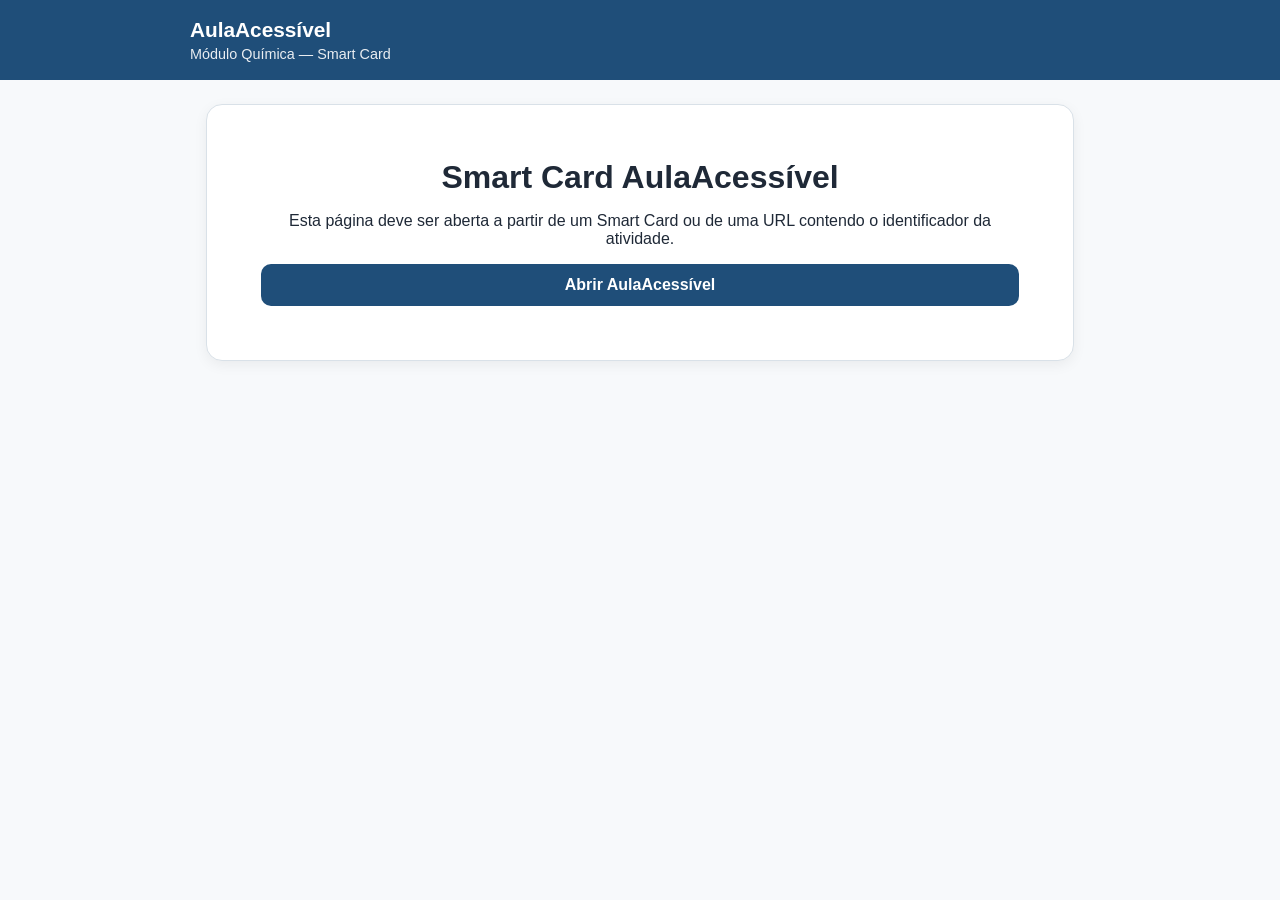
==== smart.html @ 9f8ad0c3 "Update smart.html" ====
<!DOCTYPE html>
<html lang="pt-BR">
<head>
  <meta charset="UTF-8" />
  <meta name="viewport" content="width=device-width, initial-scale=1.0" />
  <title>AulaAcessível — Smart Card</title>

  <style>
    :root {
      --azul: #1f4e79;
      --azul-claro: #eaf2f8;
      --texto: #1f2937;
      --cinza: #6b7280;
      --borda: #d9e1e8;
      --fundo: #f7f9fb;
      --branco: #ffffff;
      --verde: #2e8b57;
      --laranja: #d96c1a;
      --amarelo: #e3b100;
    }

    * {
      box-sizing: border-box;
    }

    body {
      margin: 0;
      font-family: Arial, Helvetica, sans-serif;
      background: var(--fundo);
      color: var(--texto);
    }

    .topo {
      background: var(--azul);
      color: white;
      padding: 18px 20px;
    }

    .topo-conteudo {
      max-width: 900px;
      margin: 0 auto;
    }

    .marca {
      font-size: 1.3rem;
      font-weight: 700;
      margin: 0;
    }

    .submarca {
      margin: 4px 0 0;
      font-size: 0.9rem;
      opacity: 0.9;
    }

    main {
      max-width: 900px;
      margin: 24px auto;
      padding: 0 16px 40px;
    }

    .cartao {
      background: var(--branco);
      border: 1px solid var(--borda);
      border-radius: 16px;
      padding: 24px;
      box-shadow: 0 4px 14px rgba(0, 0, 0, 0.06);
    }

    .etiqueta {
      display: inline-block;
      background: var(--azul-claro);
      color: var(--azul);
      font-size: 0.78rem;
      font-weight: 700;
      padding: 6px 10px;
      border-radius: 999px;
      margin-bottom: 12px;
    }

    h1 {
      margin: 0 0 8px;
      font-size: 2rem;
      line-height: 1.15;
    }

    .descricao {
      margin: 0 0 24px;
      color: var(--cinza);
      line-height: 1.5;
    }

    .abas {
      display: flex;
      gap: 10px;
      flex-wrap: wrap;
      margin-bottom: 22px;
    }

    .abas button {
      border: 1px solid var(--azul);
      background: white;
      color: var(--azul);
      padding: 10px 14px;
      border-radius: 10px;
      cursor: pointer;
      font-weight: 700;
    }

    .abas button.ativo {
      background: var(--azul);
      color: white;
    }

    .secao {
      margin-top: 24px;
    }

    .secao h2 {
      font-size: 1.1rem;
      margin-bottom: 10px;
    }

    ul, ol {
      margin-top: 8px;
      padding-left: 22px;
      line-height: 1.6;
    }

    .chips {
      display: flex;
      flex-wrap: wrap;
      gap: 8px;
    }

    .chip {
      border: 1px solid var(--borda);
      background: #fff;
      padding: 7px 10px;
      border-radius: 999px;
      font-size: 0.9rem;
    }

    .acoes {
      display: grid;
      gap: 10px;
      margin-top: 28px;
    }

    .botao {
      display: block;
      text-align: center;
      text-decoration: none;
      padding: 12px 16px;
      border-radius: 10px;
      font-weight: 700;
    }

    .primario {
      background: var(--azul);
      color: white;
    }

    .secundario {
      border: 1px solid var(--azul);
      color: var(--azul);
      background: white;
    }

    .aviso {
      background: #fff8e1;
      border-left: 4px solid var(--amarelo);
      padding: 12px 14px;
      border-radius: 8px;
      line-height: 1.5;
    }

    .erro {
      text-align: center;
      padding: 30px;
    }

    .oculto {
      display: none;
    }

    @media (max-width: 600px) {
      h1 {
        font-size: 1.55rem;
      }

      .cartao {
        padding: 18px;
      }
    }

    /* =========================================
   IMPRESSÃO / SALVAR COMO PDF
========================================= */

.somente-impressao {
  display: none;
}

@media print {

  @page {
  size: A4;
  margin: 10mm 12mm;
}

  * {
    -webkit-print-color-adjust: exact !important;
    print-color-adjust: exact !important;
  }

  body {
  background: white !important;
  color: #111827 !important;
  font-size: 9.5pt;
  line-height: 1.3;
}

  .topo {
    display: none !important;
  }

  main {
    max-width: none;
    margin: 0;
    padding: 0;
  }

  .cartao {
    border: none !important;
    box-shadow: none !important;
    border-radius: 0 !important;
    padding: 0 !important;
  }

  .abas,
  .acoes,
  button {
    display: none !important;
  }

  .somente-impressao {
    display: block !important;
  }

  .etiqueta {
    display: none !important;
  }

  h1 {
    font-size: 20pt;
    margin-top: 0;
    margin-bottom: 6px;
    color: #1f4e79 !important;
  }

  h2 {
    font-size: 13pt !important;
    color: #1f2937 !important;
    border-bottom: 1px solid #d9e1e8;
    padding-bottom: 4px;
  }

  .descricao {
    color: #374151 !important;
    margin-bottom: 16px;
  }

  .secao {
  margin-top: 10px;
  break-inside: avoid;
  page-break-inside: avoid;
}

.secao.aviso-final {
  margin-top: 10px;
  break-inside: auto;
  page-break-inside: auto;
}

  ul,
  ol {
    line-height: 1.45;
  }

  .chips {
    gap: 5px;
  }

  .chip {
    border: 1px solid #9ca3af;
    padding: 4px 7px;
    font-size: 9pt;
    background: white !important;
  }

  .aviso {
    border: 1px solid #d1d5db;
    border-left: 4px solid #e3b100;
    background: white !important;
    color: #374151 !important;
  }

  .cabecalho-impressao {
    margin-bottom: 22px;
    padding-bottom: 12px;
    border-bottom: 3px solid #1f4e79;
  }

  .cabecalho-impressao .marca-impressao {
    font-size: 16pt;
    font-weight: 700;
    color: #1f4e79;
  }

  .cabecalho-impressao .subtitulo-impressao {
    margin-top: 3px;
    font-size: 10pt;
    color: #6b7280;
  }

h1 {
  font-size: 18pt;
  margin-top: 0;
  margin-bottom: 4px;
}

h2 {
  font-size: 11.5pt !important;
  margin-top: 8px;
  margin-bottom: 4px;
}

p {
  margin-top: 4px;
  margin-bottom: 6px;
}

ul,
ol {
  margin-top: 4px;
  margin-bottom: 6px;
  line-height: 1.35;
}

.descricao {
  margin-bottom: 10px;
}

.chips {
  gap: 4px;
}

.chip {
  padding: 3px 6px;
  font-size: 7.8pt;
}

.aviso {
  padding: 8px 10px;
  font-size: 8.5pt;
}

.rodape-impressao {
  margin-top: 10px;
  padding-top: 6px;
  font-size: 7.5pt;
}
  
  .rodape-impressao {
    margin-top: 24px;
    padding-top: 8px;
    border-top: 1px solid #d9e1e8;
    font-size: 8.5pt;
    color: #6b7280;
  }

}
  </style>
</head>

<body>
  <header class="topo">
    <div class="topo-conteudo">
      <p class="marca">AulaAcessível</p>
      <p class="submarca">Módulo Química — Smart Card</p>
    </div>
  </header>

  <main>
    <div id="conteudo" class="cartao"></div>
  </main>

  <script>
    const aulas = {
      "seguranca-laboratorio": {
        titulo: "Segurança no Laboratório",
        descricao: "Orientações essenciais para participação segura e organizada em atividades práticas de Química.",
        objetivo: "Reconhecer e aplicar cuidados básicos de segurança em laboratório.",
        materiais: [
          "Óculos de proteção",
          "Jaleco",
          "Luvas, quando necessário",
          "Roteiro da atividade"
        ],
        seguranca: [
          "Usar os EPIs indicados",
          "Não provar substâncias",
          "Não cheirar diretamente os reagentes",
          "Não misturar materiais sem orientação",
          "Manter a bancada organizada"
        ],
        sensorial: [
          "Pode haver cheiros",
          "Pode haver movimentação na bancada",
          "Pode haver ruídos",
          "Pode haver uso de luvas e óculos"
        ],
        etapas: [
          "Ouvir a orientação inicial",
          "Conferir os EPIs",
          "Observar os materiais",
          "Revisar as regras de segurança",
          "Iniciar a atividade somente após orientação"
        ],
        cards: [
          "OUVIR ORIENTAÇÃO",
          "USAR EPI",
          "USAR ÓCULOS",
          "USAR JALECO",
          "NÃO PROVAR",
          "NÃO CHEIRAR DIRETAMENTE",
          "MANTER BANCADA ORGANIZADA"
        ]
      },

      "densidade-misturas": {
        titulo: "Densidade e Misturas",
        descricao: "Atividade para observar diferenças de densidade e comportamento de materiais em misturas.",
        objetivo: "Relacionar densidade, composição e comportamento de diferentes materiais.",
        materiais: [
          "Béqueres",
          "Água",
          "Óleo",
          "Materiais sólidos ou líquidos de diferentes densidades"
        ],
        seguranca: [
          "Usar óculos, se necessário",
          "Evitar derramamentos",
          "Manter a bancada organizada"
        ],
        sensorial: [
          "Atividade com líquidos",
          "Pode haver mudança visual",
          "Pode haver movimentação na bancada"
        ],
        etapas: [
          "Ler o roteiro",
          "Observar os materiais",
          "Adicionar os materiais",
          "Observar o comportamento da mistura",
          "Comparar os resultados",
          "Registrar as observações"
        ],
        cards: [
          "LER ROTEIRO",
          "VER MATERIAIS",
          "OBSERVAR",
          "COMPARAR RESULTADOS",
          "REGISTRAR"
        ]
      },

      "separacao-misturas": {
        titulo: "Separação de Misturas",
        descricao: "Atividade prática envolvendo técnicas de separação de componentes de uma mistura.",
        objetivo: "Identificar e aplicar métodos de separação adequados.",
        materiais: [
          "Misturas preparadas",
          "Béqueres",
          "Funil",
          "Papel-filtro",
          "Outros materiais conforme a técnica"
        ],
        seguranca: [
          "Usar EPI quando indicado",
          "Cuidado com vidrarias",
          "Descartar no local indicado"
        ],
        sensorial: [
          "Atividade com líquidos",
          "Pode haver espera",
          "Pode haver movimentação na bancada"
        ],
        etapas: [
          "Ler o roteiro",
          "Conferir os materiais",
          "Montar o procedimento",
          "Executar a separação",
          "Aguardar quando necessário",
          "Observar o resultado",
          "Registrar"
        ],
        cards: [
          "LER ROTEIRO",
          "VER MATERIAIS",
          "MANIPULAR COM ORIENTAÇÃO",
          "AGUARDAR",
          "OBSERVAR",
          "REGISTRAR"
        ]
      },

      "evidencias-reacoes": {
        titulo: "Evidências de Reações Químicas",
        descricao: "Observação de indícios que podem indicar a ocorrência de uma transformação química.",
        objetivo: "Reconhecer evidências macroscópicas de transformações químicas.",
        materiais: [
          "Reagentes definidos pelo professor",
          "Tubos de ensaio ou béqueres",
          "Roteiro de observação"
        ],
        seguranca: [
          "Não misturar sem autorização",
          "Não provar",
          "Usar os EPIs indicados"
        ],
        sensorial: [
          "Pode haver mudança de cor",
          "Pode haver calor",
          "Pode haver cheiro",
          "Pode haver formação de gás"
        ],
        etapas: [
          "Observar os materiais",
          "Ouvir as orientações",
          "Realizar a mistura orientada",
          "Observar alterações",
          "Comparar resultados",
          "Registrar as evidências"
        ],
        cards: [
          "OUVIR ORIENTAÇÃO",
          "OBSERVAR",
          "MISTURAR",
          "COMPARAR RESULTADOS",
          "REGISTRAR"
        ]
      },

      "preparo-solucoes": {
        titulo: "Preparo de Soluções",
        descricao: "Organização visual e acessível das etapas utilizadas no preparo de uma solução.",
        objetivo: "Preparar uma solução seguindo uma sequência de procedimentos laboratoriais.",
        materiais: [
          "Balança",
          "Espátula",
          "Béquer",
          "Balão volumétrico",
          "Soluto",
          "Solvente"
        ],
        seguranca: [
          "Usar jaleco",
          "Usar óculos",
          "Manipular reagentes com orientação",
          "Manter a bancada organizada"
        ],
        sensorial: [
          "Atividade com líquidos",
          "Pode haver espera",
          "Pode haver movimentação na bancada"
        ],
        etapas: [
          "Ler o roteiro",
          "Conferir os materiais",
          "Medir a quantidade de soluto",
          "Dissolver o soluto",
          "Transferir a solução",
          "Completar o volume",
          "Homogeneizar",
          "Registrar"
        ],
        cards: [
          "LER ROTEIRO",
          "VER MATERIAIS",
          "USAR EPI",
          "MEDIR",
          "MISTURAR",
          "REGISTRAR"
        ]
      },

      "indicadores-ph": {
        titulo: "Indicadores e pH",
        descricao: "Atividade para observar o comportamento de indicadores em meios ácidos e básicos.",
        objetivo: "Relacionar mudanças de cor de indicadores com a acidez ou basicidade do meio.",
        materiais: [
          "Soluções de teste",
          "Indicador ácido-base",
          "Tubos de ensaio ou béqueres",
          "Conta-gotas"
        ],
        seguranca: [
          "Usar óculos",
          "Não provar as soluções",
          "Descartar no local indicado"
        ],
        sensorial: [
          "Pode haver mudança de cor",
          "Atividade com líquidos",
          "Pode haver movimentação na bancada"
        ],
        etapas: [
          "Ler o roteiro",
          "Observar as amostras",
          "Adicionar o indicador",
          "Observar a mudança de cor",
          "Comparar os resultados",
          "Registrar"
        ],
        cards: [
          "LER ROTEIRO",
          "OBSERVAR",
          "MANIPULAR COM ORIENTAÇÃO",
          "PODE TER MUDANÇA DE COR",
          "COMPARAR RESULTADOS",
          "REGISTRAR"
        ]
      },

      "titulacao-acido-base": {
        titulo: "Titulação Ácido-Base",
        descricao: "Atividade prática de análise de uma solução por meio de titulação ácido-base.",
        objetivo: "Acompanhar uma titulação reconhecendo suas etapas e o ponto final.",
        materiais: [
          "Bureta",
          "Erlenmeyer",
          "Soluções utilizadas na titulação",
          "Indicador"
        ],
        seguranca: [
          "Usar jaleco",
          "Usar óculos",
          "Manipular soluções com orientação",
          "Cuidado com vidrarias"
        ],
        sensorial: [
          "Atividade com líquidos",
          "Pode haver espera",
          "Pode haver mudança de cor"
        ],
        etapas: [
          "Ler o roteiro",
          "Montar os materiais",
          "Preparar a amostra",
          "Adicionar o titulante gradualmente",
          "Observar a mudança de cor",
          "Registrar o volume utilizado",
          "Organizar a bancada"
        ],
        cards: [
          "LER ROTEIRO",
          "VER MATERIAIS",
          "USAR EPI",
          "MANIPULAR COM ORIENTAÇÃO",
          "OBSERVAR",
          "MEDIR",
          "REGISTRAR"
        ]
      },

      "termoquimica": {
        titulo: "Termoquímica",
        descricao: "Atividade para observar e interpretar variações de temperatura associadas a processos químicos.",
        objetivo: "Relacionar variações de temperatura a trocas de energia.",
        materiais: [
          "Recipientes adequados",
          "Termômetro",
          "Substâncias definidas pelo professor"
        ],
        seguranca: [
          "Cuidado com calor",
          "Usar EPI quando indicado",
          "Manipular materiais com orientação"
        ],
        sensorial: [
          "Pode haver calor",
          "Pode haver frio",
          "Pode haver espera"
        ],
        etapas: [
          "Ler o roteiro",
          "Medir a temperatura inicial",
          "Realizar o procedimento",
          "Aguardar quando necessário",
          "Medir a temperatura final",
          "Comparar resultados",
          "Registrar"
        ],
        cards: [
          "LER ROTEIRO",
          "MEDIR",
          "MANIPULAR COM ORIENTAÇÃO",
          "AGUARDAR",
          "COMPARAR RESULTADOS",
          "REGISTRAR"
        ]
      },

      "eletroquimica": {
        titulo: "Eletroquímica e Corrosão",
        descricao: "Atividade para observar processos eletroquímicos e fenômenos relacionados à corrosão.",
        objetivo: "Relacionar processos de oxidação e redução a fenômenos observáveis.",
        materiais: [
          "Eletrodos",
          "Soluções eletrolíticas",
          "Cabos ou dispositivos de medição",
          "Materiais metálicos"
        ],
        seguranca: [
          "Usar os EPIs indicados",
          "Não tocar soluções sem orientação",
          "Descartar corretamente os materiais"
        ],
        sensorial: [
          "Atividade com líquidos",
          "Pode haver movimentação na bancada",
          "Pode haver espera"
        ],
        etapas: [
          "Observar os materiais",
          "Montar o sistema",
          "Realizar as conexões",
          "Observar o fenômeno",
          "Comparar resultados",
          "Registrar"
        ],
        cards: [
          "VER MATERIAIS",
          "MANIPULAR COM ORIENTAÇÃO",
          "OBSERVAR",
          "AGUARDAR",
          "COMPARAR RESULTADOS",
          "REGISTRAR"
        ]
      },

      "quimica-organica": {
        titulo: "Química Orgânica",
        descricao: "Modelo para organização de atividades envolvendo substâncias e funções orgânicas.",
        objetivo: "Reconhecer estruturas, propriedades ou transformações relacionadas a compostos orgânicos.",
        materiais: [
          "Modelos moleculares",
          "Fórmulas ou estruturas",
          "Materiais definidos conforme a atividade"
        ],
        seguranca: [
          "Seguir as orientações específicas da atividade",
          "Usar EPI em atividades práticas"
        ],
        sensorial: [
          "Pode haver trabalho em grupo",
          "Pode haver contato tátil com modelos"
        ],
        etapas: [
          "Ouvir a orientação",
          "Observar os modelos ou estruturas",
          "Comparar características",
          "Responder às questões",
          "Registrar as conclusões"
        ],
        cards: [
          "OUVIR ORIENTAÇÃO",
          "OBSERVAR",
          "COMPARAR RESULTADOS",
          "RESPONDER PERGUNTAS",
          "REGISTRAR",
          "CONCLUIR"
        ]
      }
    };

    const params = new URLSearchParams(window.location.search);
    const id = params.get("id");
    const aula = aulas[id];
    const PROFESSOR_PIN = "2026";

const modeloDoApp = {
  "seguranca-laboratorio": "lqm1-seguranca-vidrarias",
  "densidade-misturas": "qmc1-materia-misturas",
  "separacao-misturas": "lqm1-densidade-filtracao",
  "evidencias-reacoes": "qmc3-evidencias-reacoes",
  "preparo-solucoes": "lqm1-solucoes-titulacao-ph",
  "indicadores-ph": "qmc5-equilibrio-ph",
  "titulacao-acido-base": "lqm1-solucoes-titulacao-ph",
  "termoquimica": "qmc4-termo-cinetica",
  "eletroquimica": "qmc5-eletro-corrosao",
  "quimica-organica": "qmc6-organica-funcoes"
};

const modeloSelecionado = modeloDoApp[id];
    const conteudo = document.getElementById("conteudo");

    function lista(itens) {
      return itens.map(item => `<li>${item}</li>`).join("");
    }

    function chips(itens) {
      return itens.map(item => `<span class="chip">${item}</span>`).join("");
    }

    function renderizarAluno() {
      conteudo.innerHTML = `
        <span class="etiqueta">MODO ESTUDANTE</span>
        <h1>${aula.titulo}</h1>
        <p class="descricao">${aula.descricao}</p>

        <div class="abas">
          <button class="ativo">Estudante</button>
          <button onclick="solicitarProfessor()">🔒 Professor</button>
        </div>

        <section class="secao">
          <h2>O que vamos fazer</h2>
          <p>${aula.objetivo}</p>
        </section>

        <section class="secao">
          <h2>Materiais</h2>
          <ul>${lista(aula.materiais)}</ul>
        </section>

        <section class="secao">
          <h2>Segurança</h2>
          <ul>${lista(aula.seguranca)}</ul>
        </section>

        <section class="secao">
          <h2>Atenção sensorial</h2>
          <ul>${lista(aula.sensorial)}</ul>
        </section>

        <section class="secao">
          <h2>Sequência da atividade</h2>
          <ol>${lista(aula.etapas)}</ol>
        </section>

        <div class="acoes">
          <a class="botao secundario"
             href="index.html">
            Voltar ao AulaAcessível
          </a>
        </div>
      `;
    }

    function solicitarProfessor() {
  if (sessionStorage.getItem("aulaAcessivelProfessor") === "ok") {
    renderizarProfessor();
    return;
  }

  const pin = prompt("Digite o PIN da área do professor:");

  if (pin === null) return;

  if (pin === PROFESSOR_PIN) {
    sessionStorage.setItem("aulaAcessivelProfessor", "ok");
    renderizarProfessor();
  } else {
    alert("PIN incorreto.");
  }
}

function sairModoProfessor() {
  sessionStorage.removeItem("aulaAcessivelProfessor");
  renderizarAluno();
}

async function compartilharAula() {
  const dados = {
    title: `AulaAcessível — ${aula.titulo}`,
    text: `Acesse a ficha da aula: ${aula.titulo}`,
    url: window.location.href
  };

  if (navigator.share) {
    try {
      await navigator.share(dados);
      return;
    } catch (erro) {
      if (erro.name === "AbortError") return;
    }
  }

  try {
    await navigator.clipboard.writeText(window.location.href);
    alert("Link copiado para a área de transferência.");
  } catch (erro) {
    prompt("Copie o link da aula:", window.location.href);
  }
}

function renderizarProfessor() {
  conteudo.innerHTML = `

    <div class="somente-impressao cabecalho-impressao">
      <div class="marca-impressao">
        AulaAcessível
      </div>

      <div class="subtitulo-impressao">
        Módulo Química — Ficha de apoio ao professor
      </div>
    </div>

    <span class="etiqueta">MODO PROFESSOR</span>

    <h1>${aula.titulo}</h1>
    <p class="descricao">${aula.descricao}</p>

    <div class="abas">
      <button onclick="renderizarAluno()">Estudante</button>
      <button class="ativo">Professor</button>
    </div>

    <section class="secao">
      <h2>Objetivo</h2>
      <p>${aula.objetivo}</p>
    </section>

    <section class="secao">
      <h2>Materiais</h2>
      <ul>${lista(aula.materiais)}</ul>
    </section>

    <section class="secao">
      <h2>Segurança</h2>
      <ul>${lista(aula.seguranca)}</ul>
    </section>

    <section class="secao">
      <h2>Possíveis aspectos sensoriais</h2>
      <ul>${lista(aula.sensorial)}</ul>
    </section>

    <section class="secao">
      <h2>Sequência sugerida</h2>
      <ol>${lista(aula.etapas)}</ol>
    </section>

    <section class="secao">
      <h2>Cards recomendados</h2>
      <div class="chips">
        ${chips(aula.cards)}
      </div>
    </section>

    <section class="secao aviso-final">
  <div class="aviso">
    Esta ficha funciona como ponto de partida.
    O professor deve revisar materiais, riscos,
    necessidades da turma e características da atividade
    antes da aplicação.
  </div>
</section>
<div class="somente-impressao rodape-impressao">
  AulaAcessível — Módulo Química<br>
  Material de apoio ao planejamento e à organização acessível de aulas de Química.
</div>

    <div class="acoes">

      <a class="botao primario"
         href="index.html?modelo=${encodeURIComponent(modeloSelecionado)}">
        ✨ Adaptar esta aula no AulaAcessível
      </a>

      <button class="botao secundario"
              onclick="window.print()">
        🖨️ Imprimir / Salvar como PDF
      </button>

      <button class="botao secundario"
              onclick="compartilharAula()">
        ↗ Compartilhar / Copiar link
      </button>

      <button class="botao secundario"
              onclick="sairModoProfessor()">
        🔒 Sair da área do professor
      </button>

    </div>
  `;
}

    if (!id) {
      conteudo.innerHTML = `
        <div class="erro">
          <h1>Smart Card AulaAcessível</h1>
          <p>
            Esta página deve ser aberta a partir de um Smart Card
            ou de uma URL contendo o identificador da atividade.
          </p>
          <a class="botao primario" href="index.html">
            Abrir AulaAcessível
          </a>
        </div>
      `;
    } else if (!aula) {
      conteudo.innerHTML = `
        <div class="erro">
          <h1>Conteúdo não encontrado</h1>
          <p>
            O Smart Card informado ainda não possui uma ficha cadastrada.
          </p>
          <a class="botao primario" href="index.html">
            Abrir AulaAcessível
          </a>
        </div>
      `;
    } else {
      renderizarAluno();
    }
  </script>
</body>
</html>
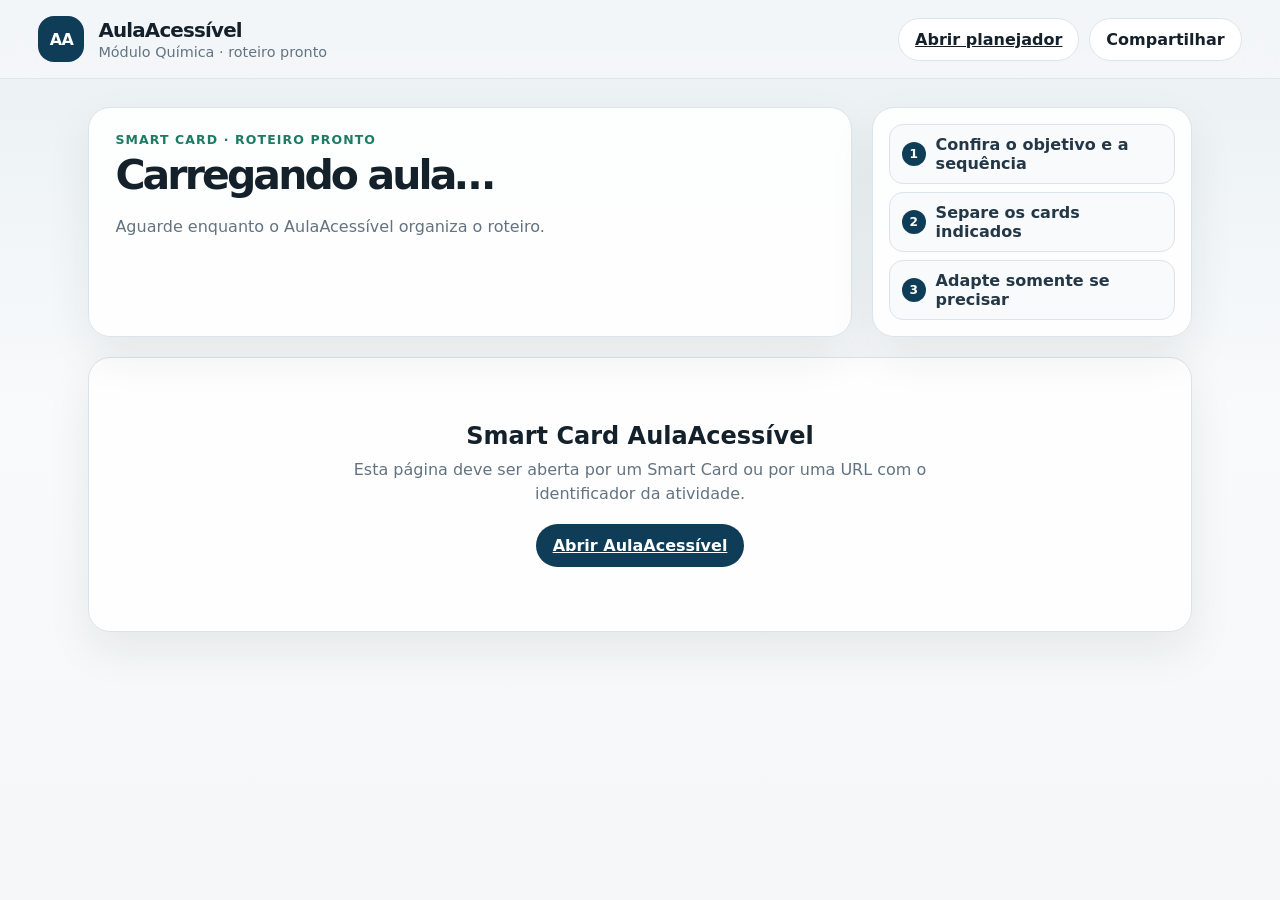
==== commit dfeb8624: "Add files via upload" ====
--- a/smart.html
+++ b/smart.html
@@ -1,400 +1,121 @@
-<!DOCTYPE html>
+<!doctype html>
 <html lang="pt-BR">
 <head>
-  <meta charset="UTF-8" />
-  <meta name="viewport" content="width=device-width, initial-scale=1.0" />
-  <title>AulaAcessível — Smart Card</title>
-
+  <meta charset="utf-8" />
+  <meta name="viewport" content="width=device-width, initial-scale=1" />
+  <meta name="theme-color" content="#0f3d57" />
+  <title>AulaAcessível — Roteiro pronto</title>
+  <link rel="manifest" href="manifest.json" />
+  <link rel="icon" href="assets/icon.svg" type="image/svg+xml" />
+  <link rel="stylesheet" href="styles.css" />
   <style>
-    :root {
-      --azul: #1f4e79;
-      --azul-claro: #eaf2f8;
-      --texto: #1f2937;
-      --cinza: #6b7280;
-      --borda: #d9e1e8;
-      --fundo: #f7f9fb;
-      --branco: #ffffff;
-      --verde: #2e8b57;
-      --laranja: #d96c1a;
-      --amarelo: #e3b100;
-    }
-
-    * {
-      box-sizing: border-box;
-    }
-
-    body {
-      margin: 0;
-      font-family: Arial, Helvetica, sans-serif;
-      background: var(--fundo);
-      color: var(--texto);
-    }
-
-    .topo {
-      background: var(--azul);
-      color: white;
-      padding: 18px 20px;
-    }
-
-    .topo-conteudo {
-      max-width: 900px;
-      margin: 0 auto;
-    }
-
-    .marca {
-      font-size: 1.3rem;
-      font-weight: 700;
-      margin: 0;
-    }
-
-    .submarca {
-      margin: 4px 0 0;
-      font-size: 0.9rem;
-      opacity: 0.9;
-    }
-
-    main {
-      max-width: 900px;
-      margin: 24px auto;
-      padding: 0 16px 40px;
-    }
-
-    .cartao {
-      background: var(--branco);
-      border: 1px solid var(--borda);
-      border-radius: 16px;
-      padding: 24px;
-      box-shadow: 0 4px 14px rgba(0, 0, 0, 0.06);
-    }
-
-    .etiqueta {
-      display: inline-block;
-      background: var(--azul-claro);
-      color: var(--azul);
-      font-size: 0.78rem;
-      font-weight: 700;
-      padding: 6px 10px;
-      border-radius: 999px;
-      margin-bottom: 12px;
-    }
-
-    h1 {
-      margin: 0 0 8px;
-      font-size: 2rem;
-      line-height: 1.15;
-    }
-
-    .descricao {
-      margin: 0 0 24px;
-      color: var(--cinza);
-      line-height: 1.5;
-    }
-
-    .abas {
-      display: flex;
-      gap: 10px;
-      flex-wrap: wrap;
-      margin-bottom: 22px;
-    }
-
-    .abas button {
-      border: 1px solid var(--azul);
-      background: white;
-      color: var(--azul);
-      padding: 10px 14px;
-      border-radius: 10px;
-      cursor: pointer;
-      font-weight: 700;
-    }
-
-    .abas button.ativo {
-      background: var(--azul);
-      color: white;
-    }
-
-    .secao {
-      margin-top: 24px;
-    }
-
-    .secao h2 {
-      font-size: 1.1rem;
-      margin-bottom: 10px;
-    }
-
-    ul, ol {
-      margin-top: 8px;
-      padding-left: 22px;
-      line-height: 1.6;
-    }
-
-    .chips {
-      display: flex;
-      flex-wrap: wrap;
-      gap: 8px;
-    }
-
-    .chip {
-      border: 1px solid var(--borda);
-      background: #fff;
-      padding: 7px 10px;
-      border-radius: 999px;
-      font-size: 0.9rem;
-    }
-
-    .acoes {
-      display: grid;
-      gap: 10px;
-      margin-top: 28px;
-    }
-
-    .botao {
-      display: block;
-      text-align: center;
-      text-decoration: none;
-      padding: 12px 16px;
-      border-radius: 10px;
-      font-weight: 700;
-    }
-
-    .primario {
-      background: var(--azul);
-      color: white;
-    }
-
-    .secundario {
-      border: 1px solid var(--azul);
-      color: var(--azul);
-      background: white;
-    }
-
-    .aviso {
-      background: #fff8e1;
-      border-left: 4px solid var(--amarelo);
-      padding: 12px 14px;
-      border-radius: 8px;
-      line-height: 1.5;
-    }
-
-    .erro {
-      text-align: center;
-      padding: 30px;
-    }
-
-    .oculto {
-      display: none;
-    }
-
-    @media (max-width: 600px) {
-      h1 {
-        font-size: 1.55rem;
-      }
-
-      .cartao {
-        padding: 18px;
-      }
-    }
-
-    /* =========================================
-   IMPRESSÃO / SALVAR COMO PDF
-========================================= */
-
-.somente-impressao {
-  display: none;
-}
-
-@media print {
-
-  @page {
-  size: A4;
-  margin: 10mm 12mm;
-}
-
-  * {
-    -webkit-print-color-adjust: exact !important;
-    print-color-adjust: exact !important;
-  }
-
-  body {
-  background: white !important;
-  color: #111827 !important;
-  font-size: 9.5pt;
-  line-height: 1.3;
-}
-
-  .topo {
-    display: none !important;
-  }
-
-  main {
-    max-width: none;
-    margin: 0;
-    padding: 0;
-  }
-
-  .cartao {
-    border: none !important;
-    box-shadow: none !important;
-    border-radius: 0 !important;
-    padding: 0 !important;
-  }
-
-  .abas,
-  .acoes,
-  button {
-    display: none !important;
-  }
-
-  .somente-impressao {
-    display: block !important;
-  }
-
-  .etiqueta {
-    display: none !important;
-  }
-
-  h1 {
-    font-size: 20pt;
-    margin-top: 0;
-    margin-bottom: 6px;
-    color: #1f4e79 !important;
-  }
-
-  h2 {
-    font-size: 13pt !important;
-    color: #1f2937 !important;
-    border-bottom: 1px solid #d9e1e8;
-    padding-bottom: 4px;
-  }
-
-  .descricao {
-    color: #374151 !important;
-    margin-bottom: 16px;
-  }
-
-  .secao {
-  margin-top: 10px;
-  break-inside: avoid;
-  page-break-inside: avoid;
-}
-
-.secao.aviso-final {
-  margin-top: 10px;
-  break-inside: auto;
-  page-break-inside: auto;
-}
-
-  ul,
-  ol {
-    line-height: 1.45;
-  }
-
-  .chips {
-    gap: 5px;
-  }
-
-  .chip {
-    border: 1px solid #9ca3af;
-    padding: 4px 7px;
-    font-size: 9pt;
-    background: white !important;
-  }
-
-  .aviso {
-    border: 1px solid #d1d5db;
-    border-left: 4px solid #e3b100;
-    background: white !important;
-    color: #374151 !important;
-  }
-
-  .cabecalho-impressao {
-    margin-bottom: 22px;
-    padding-bottom: 12px;
-    border-bottom: 3px solid #1f4e79;
-  }
-
-  .cabecalho-impressao .marca-impressao {
-    font-size: 16pt;
-    font-weight: 700;
-    color: #1f4e79;
-  }
-
-  .cabecalho-impressao .subtitulo-impressao {
-    margin-top: 3px;
-    font-size: 10pt;
-    color: #6b7280;
-  }
-
-h1 {
-  font-size: 18pt;
-  margin-top: 0;
-  margin-bottom: 4px;
-}
-
-h2 {
-  font-size: 11.5pt !important;
-  margin-top: 8px;
-  margin-bottom: 4px;
-}
-
-p {
-  margin-top: 4px;
-  margin-bottom: 6px;
-}
-
-ul,
-ol {
-  margin-top: 4px;
-  margin-bottom: 6px;
-  line-height: 1.35;
-}
-
-.descricao {
-  margin-bottom: 10px;
-}
-
-.chips {
-  gap: 4px;
-}
-
-.chip {
-  padding: 3px 6px;
-  font-size: 7.8pt;
-}
-
-.aviso {
-  padding: 8px 10px;
-  font-size: 8.5pt;
-}
-
-.rodape-impressao {
-  margin-top: 10px;
-  padding-top: 6px;
-  font-size: 7.5pt;
-}
-  
-  .rodape-impressao {
-    margin-top: 24px;
-    padding-top: 8px;
-    border-top: 1px solid #d9e1e8;
-    font-size: 8.5pt;
-    color: #6b7280;
-  }
-
-}
+    /* Complementos exclusivos do Smart Card. A identidade visual vem do mesmo styles.css do app principal. */
+    .smart-app{width:min(1180px,100%)}
+    .smart-hero{grid-template-columns:minmax(0,1fr) 320px}
+    .smart-hero h2{font-size:clamp(1.75rem,3.2vw,2.65rem)}
+    .smart-workspace{display:block}
+    .smart-stage{min-height:0}
+    .smart-actions{display:flex;gap:9px;flex-wrap:wrap;margin-bottom:14px}
+    .smart-status{display:inline-flex;align-items:center;gap:7px;background:#e9f5f0;color:#0f674e;border-radius:999px;padding:7px 10px;font-size:.76rem;font-weight:850}
+    .smart-status::before{content:'✓';font-weight:950}
+    .smart-meta{display:flex;gap:8px;flex-wrap:wrap;margin-top:12px}
+    .smart-meta .badge{font-size:.7rem}
+    .smart-empty{padding:42px 20px;text-align:center}
+    .smart-empty h2{margin:0 0 8px}
+    .smart-empty p{color:var(--muted);max-width:650px;margin:0 auto 18px;line-height:1.5}
+    .teacher-note{border:1px solid #bcd0da;background:#f2f7f9;border-radius:16px;padding:14px 16px;line-height:1.5;margin:16px 0}
+    .smart-materials{margin-top:14px}
+    .smart-materials .output-box{border-top:4px solid var(--petrol)}
+    .smart-link-note{font-size:.82rem;color:var(--muted);margin-top:10px}
+    .smart-link-note code{background:#eef4f6;border-radius:7px;padding:2px 5px;color:#284451}
+    .tab:focus-visible{outline:none;box-shadow:var(--focus);border-radius:10px 10px 0 0}
+    .smart-toast{position:fixed;left:50%;bottom:22px;transform:translateX(-50%) translateY(20px);background:#14212b;color:#fff;padding:11px 16px;border-radius:999px;font-weight:750;opacity:0;pointer-events:none;transition:.18s ease;z-index:40;box-shadow:0 14px 34px rgba(20,33,43,.2)}
+    .smart-toast.show{opacity:1;transform:translateX(-50%) translateY(0)}
+    @media(max-width:760px){
+      .smart-hero{grid-template-columns:1fr}
+      .smart-actions{display:grid;grid-template-columns:1fr}
+      .smart-actions .primary,.smart-actions .ghost{width:100%}
+      .tabs{overflow-x:auto;flex-wrap:nowrap;padding-bottom:1px}
+      .tab{white-space:nowrap}
+    }
+    @media print{
+      .smart-hero,.smart-actions,.smart-status,.smart-link-note{display:none!important}
+      .smart-stage{padding:0!important;border:0!important;box-shadow:none!important}
+      .smart-app{padding:0!important}
+      .tabs{display:none!important}
+      .output{border:0!important;padding:0!important}
+    }
   </style>
 </head>
-
 <body>
-  <header class="topo">
-    <div class="topo-conteudo">
-      <p class="marca">AulaAcessível</p>
-      <p class="submarca">Módulo Química — Smart Card</p>
+  <a class="skip-link" href="#conteudoPrincipal">Pular para o conteúdo</a>
+
+  <header class="topbar">
+    <div class="brand">
+      <div class="brand-mark" aria-hidden="true">AA</div>
+      <div>
+        <h1>AulaAcessível</h1>
+        <p>Módulo Química · roteiro pronto</p>
+      </div>
+    </div>
+    <div class="top-actions">
+      <a class="ghost" href="index.html">Abrir planejador</a>
+      <button class="ghost" id="btnShareTop" type="button">Compartilhar</button>
     </div>
   </header>
 
-  <main>
-    <div id="conteudo" class="cartao"></div>
+  <main id="conteudoPrincipal" class="app-shell smart-app">
+    <section class="hero smart-hero" id="smartHero" aria-labelledby="heroTitle">
+      <div>
+        <p class="eyebrow">Smart Card · roteiro pronto</p>
+        <h2 id="heroTitle">Carregando aula…</h2>
+        <p class="hero-text" id="heroDescription">Aguarde enquanto o AulaAcessível organiza o roteiro.</p>
+        <div class="smart-meta" id="smartMeta"></div>
+      </div>
+      <div class="hero-card" aria-label="Como usar este roteiro">
+        <span><b>1</b> Confira o objetivo e a sequência</span>
+        <span><b>2</b> Separe os cards indicados</span>
+        <span><b>3</b> Adapte somente se precisar</span>
+      </div>
+    </section>
+
+    <div class="workspace smart-workspace">
+      <section class="stage-panel smart-stage" aria-live="polite">
+        <div id="erroArea" class="smart-empty" hidden></div>
+
+        <div id="smartContent">
+          <div class="section-title">
+            <div>
+              <p class="eyebrow">Material pronto para usar</p>
+              <h3>Escolha o que precisa agora</h3>
+              <p>Veja a aula, confira o kit físico, imprima o roteiro do aluno ou abra as orientações do professor.</p>
+            </div>
+            <span class="smart-status">Roteiro carregado</span>
+          </div>
+
+          <div class="smart-actions">
+            <a class="primary" id="btnAdapt" href="index.html">Adaptar esta aula</a>
+            <button class="student-action" id="btnPrintStudent" type="button">Imprimir roteiro do aluno</button>
+            <button class="ghost" id="btnPrint" type="button">Imprimir tela atual</button>
+            <button class="ghost" id="btnShare" type="button">Compartilhar / copiar link</button>
+          </div>
+
+          <div class="tabs" role="tablist" aria-label="Saídas do roteiro pronto">
+            <button class="tab active" data-tab="panel" type="button" role="tab" aria-selected="true">Visão da aula</button>
+            <button class="tab" data-tab="cards" type="button" role="tab" aria-selected="false">Kit físico</button>
+            <button class="tab" data-tab="student" type="button" role="tab" aria-selected="false">Aluno</button>
+            <button class="tab" data-tab="teacher" type="button" role="tab" aria-selected="false">Professor</button>
+            <button class="tab" data-tab="checklist" type="button" role="tab" aria-selected="false">Checklist</button>
+          </div>
+
+          <article class="output" id="outputArea"></article>
+          <p class="smart-link-note">Este Smart Card usa a mesma URL impressa no QR/NFC. Atualizar este arquivo não exige recriar os códigos.</p>
+        </div>
+      </section>
+    </div>
   </main>
+
+  <div class="smart-toast" id="toast" role="status" aria-live="polite"></div>
 
   <script>
     const aulas = {
@@ -786,249 +507,565 @@
       }
     };
 
+Object.assign(aulas, {
+
+  "modelos-atomicos": {
+    titulo: "Modelos Atômicos e Tabela Periódica",
+    descricao: "Aula visual para compreender modelos atômicos, partículas subatômicas e organização da tabela periódica.",
+    objetivo: "Reconhecer diferentes representações do átomo e localizar informações básicas na tabela periódica.",
+    materiais: [
+      "Tabela periódica",
+      "Quadro ou projetor",
+      "Modelos ou representações de átomos",
+      "Cartões de elementos, se disponíveis"
+    ],
+    seguranca: [
+      "Sem manipulação química nesta proposta",
+      "Manter os materiais organizados"
+    ],
+    sensorial: [
+      "Pode haver uso de projetor",
+      "Pode haver muitas informações visuais",
+      "Pode haver atividade com cartões ou modelos"
+    ],
+    etapas: [
+      "Acompanhar a explicação",
+      "Observar um modelo atômico",
+      "Identificar partículas",
+      "Localizar elementos na tabela periódica",
+      "Analisar exemplos",
+      "Registrar informações",
+      "Concluir"
+    ],
+    cards: [
+      "ACOMPANHAR EXPLICAÇÃO",
+      "OBSERVAR",
+      "ANALISAR EXEMPLO",
+      "REGISTRAR",
+      "RESPONDER PERGUNTAS",
+      "CONCLUIR"
+    ]
+  },
+
+  "ligacoes-quimicas": {
+    titulo: "Ligações Químicas e Propriedades",
+    descricao: "Aula para comparar ligações iônicas, covalentes e metálicas e relacioná-las às propriedades dos materiais.",
+    objetivo: "Relacionar tipos de ligação química às propriedades observadas em diferentes substâncias.",
+    materiais: [
+      "Quadro ou projetor",
+      "Modelos moleculares",
+      "Tabela periódica",
+      "Exemplos de materiais"
+    ],
+    seguranca: [
+      "Sem manipulação química obrigatória nesta proposta",
+      "Manter os materiais organizados"
+    ],
+    sensorial: [
+      "Pode haver muitas representações visuais",
+      "Pode haver trabalho em grupo",
+      "Pode haver manipulação de modelos"
+    ],
+    etapas: [
+      "Acompanhar a explicação",
+      "Observar exemplos",
+      "Comparar tipos de ligação",
+      "Relacionar ligação e propriedade",
+      "Responder perguntas",
+      "Registrar",
+      "Concluir"
+    ],
+    cards: [
+      "ACOMPANHAR EXPLICAÇÃO",
+      "ANALISAR EXEMPLO",
+      "COMPARAR RESULTADOS",
+      "RESPONDER PERGUNTAS",
+      "REGISTRAR",
+      "CONCLUIR"
+    ]
+  },
+
+  "estequiometria": {
+    titulo: "Equações, Balanceamento e Estequiometria",
+    descricao: "Aula guiada para organizar e resolver equações químicas e cálculos estequiométricos em etapas.",
+    objetivo: "Resolver problemas estequiométricos utilizando uma sequência organizada de raciocínio.",
+    materiais: [
+      "Tabela periódica",
+      "Calculadora",
+      "Quadro",
+      "Lista de exercícios"
+    ],
+    seguranca: [
+      "Sem manipulação química nesta proposta"
+    ],
+    sensorial: [
+      "Atividade predominantemente escrita",
+      "Pode haver uso de calculadora",
+      "Pode haver muitas informações no quadro"
+    ],
+    etapas: [
+      "Ler o enunciado",
+      "Identificar reagentes e produtos",
+      "Balancear a equação",
+      "Organizar os dados",
+      "Analisar um exemplo",
+      "Resolver o exercício",
+      "Revisar a resposta"
+    ],
+    cards: [
+      "LER ENUNCIADO",
+      "ANALISAR EXEMPLO",
+      "USAR CALCULADORA",
+      "RESOLVER EXERCÍCIO",
+      "REVISAR RESPOSTA"
+    ]
+  },
+
+  "acidos-bases": {
+    titulo: "Ácidos, Bases e Neutralização",
+    descricao: "Aula para reconhecer ácidos e bases e compreender processos de neutralização.",
+    objetivo: "Diferenciar ácidos e bases e relacionar esses conceitos às reações de neutralização.",
+    materiais: [
+      "Quadro ou projetor",
+      "Tabela ou escala de pH",
+      "Exemplos de substâncias do cotidiano"
+    ],
+    seguranca: [
+      "Não provar substâncias em atividades demonstrativas",
+      "Seguir as orientações do professor"
+    ],
+    sensorial: [
+      "Pode haver mudança de cor em demonstrações",
+      "Pode haver atividade com líquidos",
+      "Pode haver uso de projetor"
+    ],
+    etapas: [
+      "Acompanhar a explicação",
+      "Observar exemplos",
+      "Comparar ácidos e bases",
+      "Analisar uma neutralização",
+      "Registrar",
+      "Responder perguntas",
+      "Concluir"
+    ],
+    cards: [
+      "ACOMPANHAR EXPLICAÇÃO",
+      "OBSERVAR",
+      "ANALISAR EXEMPLO",
+      "COMPARAR RESULTADOS",
+      "REGISTRAR",
+      "CONCLUIR"
+    ]
+  },
+
+  "equilibrio-ph": {
+    titulo: "Equilíbrio, pH e Indicadores",
+    descricao: "Aula para compreender equilíbrio químico, escala de pH e comportamento de indicadores ácido-base.",
+    objetivo: "Relacionar equilíbrio químico, pH e indicadores a situações químicas observáveis.",
+    materiais: [
+      "Quadro ou projetor",
+      "Escala de pH",
+      "Tabela de cores de indicadores",
+      "Exemplos ou amostras, quando utilizados"
+    ],
+    seguranca: [
+      "Não provar amostras",
+      "Não cheirar diretamente",
+      "Usar EPI quando houver atividade prática"
+    ],
+    sensorial: [
+      "Pode haver mudança de cor",
+      "Pode haver atividade com líquidos",
+      "Pode haver muitas informações visuais"
+    ],
+    etapas: [
+      "Acompanhar a explicação",
+      "Analisar exemplos",
+      "Interpretar a escala de pH",
+      "Observar indicadores",
+      "Comparar resultados",
+      "Registrar",
+      "Concluir"
+    ],
+    cards: [
+      "ACOMPANHAR EXPLICAÇÃO",
+      "ANALISAR EXEMPLO",
+      "OBSERVAR",
+      "COMPARAR RESULTADOS",
+      "REGISTRAR",
+      "CONCLUIR"
+    ]
+  },
+
+  "funcoes-organicas": {
+    titulo: "Funções Orgânicas",
+    descricao: "Aula visual para reconhecer grupos funcionais e diferentes representações de compostos orgânicos.",
+    objetivo: "Identificar e comparar funções orgânicas a partir de estruturas e exemplos do cotidiano.",
+    materiais: [
+      "Quadro ou projetor",
+      "Modelos moleculares",
+      "Cartões de funções orgânicas",
+      "Estruturas químicas"
+    ],
+    seguranca: [
+      "Sem manipulação química nesta proposta",
+      "Manter os materiais organizados"
+    ],
+    sensorial: [
+      "Pode haver muitas representações visuais",
+      "Pode haver manipulação de modelos",
+      "Pode haver trabalho em grupo"
+    ],
+    etapas: [
+      "Acompanhar a explicação",
+      "Observar estruturas",
+      "Identificar grupos funcionais",
+      "Comparar exemplos",
+      "Classificar estruturas",
+      "Registrar",
+      "Concluir"
+    ],
+    cards: [
+      "ACOMPANHAR EXPLICAÇÃO",
+      "OBSERVAR",
+      "ANALISAR EXEMPLO",
+      "COMPARAR RESULTADOS",
+      "REGISTRAR",
+      "CONCLUIR"
+    ]
+  },
+
+  "densidade-filtracao": {
+    titulo: "Densidade e Filtração",
+    descricao: "Atividade prática para observar propriedades dos materiais e realizar uma separação por filtração.",
+    objetivo: "Relacionar densidade e técnicas de separação de misturas a observações experimentais.",
+    materiais: [
+      "Béqueres",
+      "Água",
+      "Mistura preparada",
+      "Funil",
+      "Papel-filtro",
+      "Proveta ou balança, quando necessário"
+    ],
+    seguranca: [
+      "Usar EPI quando indicado",
+      "Cuidado com vidrarias",
+      "Não provar os materiais",
+      "Descartar no local indicado"
+    ],
+    sensorial: [
+      "Atividade com líquidos",
+      "Pode haver espera",
+      "Pode haver movimento na bancada",
+      "Pode haver contato com materiais"
+    ],
+    etapas: [
+      "Ler o roteiro",
+      "Observar os materiais",
+      "Medir quando necessário",
+      "Montar a filtração",
+      "Aguardar",
+      "Observar o resultado",
+      "Comparar",
+      "Registrar"
+    ],
+    cards: [
+      "LER ROTEIRO",
+      "VER MATERIAIS",
+      "MEDIR",
+      "MANIPULAR COM ORIENTAÇÃO",
+      "AGUARDAR",
+      "OBSERVAR",
+      "REGISTRAR"
+    ]
+  }
+
+});
+
     const params = new URLSearchParams(window.location.search);
-    const id = params.get("id");
+    const id = params.get('id');
     const aula = aulas[id];
-    const PROFESSOR_PIN = "2026";
-
-const modeloDoApp = {
-  "seguranca-laboratorio": "lqm1-seguranca-vidrarias",
-  "densidade-misturas": "qmc1-materia-misturas",
-  "separacao-misturas": "lqm1-densidade-filtracao",
-  "evidencias-reacoes": "qmc3-evidencias-reacoes",
-  "preparo-solucoes": "lqm1-solucoes-titulacao-ph",
-  "indicadores-ph": "qmc5-equilibrio-ph",
-  "titulacao-acido-base": "lqm1-solucoes-titulacao-ph",
-  "termoquimica": "qmc4-termo-cinetica",
-  "eletroquimica": "qmc5-eletro-corrosao",
-  "quimica-organica": "qmc6-organica-funcoes"
-};
-
-const modeloSelecionado = modeloDoApp[id];
-    const conteudo = document.getElementById("conteudo");
-
-    function lista(itens) {
-      return itens.map(item => `<li>${item}</li>`).join("");
-    }
-
-    function chips(itens) {
-      return itens.map(item => `<span class="chip">${item}</span>`).join("");
-    }
-
-    function renderizarAluno() {
-      conteudo.innerHTML = `
-        <span class="etiqueta">MODO ESTUDANTE</span>
-        <h1>${aula.titulo}</h1>
-        <p class="descricao">${aula.descricao}</p>
-
-        <div class="abas">
-          <button class="ativo">Estudante</button>
-          <button onclick="solicitarProfessor()">🔒 Professor</button>
+
+    const modeloDoApp = {
+      'modelos-atomicos': 'qmc1-atomos-tabela',
+      'ligacoes-quimicas': 'qmc2-ligacoes',
+      'estequiometria': 'qmc3-estequiometria',
+      'acidos-bases': 'qmc3-acidos-bases',
+      'equilibrio-ph': 'qmc5-equilibrio-ph',
+      'funcoes-organicas': 'qmc6-organica-funcoes',
+      'seguranca-laboratorio': 'lqm1-seguranca-vidrarias',
+      'densidade-filtracao': 'lqm1-densidade-filtracao',
+      'evidencias-reacoes': 'qmc3-evidencias-reacoes',
+      'preparo-solucoes': 'lqm1-solucoes-titulacao-ph',
+      'titulacao-acido-base': 'lqm1-solucoes-titulacao-ph',
+      'eletroquimica': 'qmc5-eletro-corrosao'
+    };
+
+    const CARD_BANK = {
+      rotina: [
+        'Ouvir orientação','Ler roteiro','Ver materiais','Usar EPI','Observar','Manipular com orientação',
+        'Medir','Misturar','Aquecer','Aguardar','Comparar resultados','Registrar','Responder perguntas','Descartar',
+        'Limpar bancada','Guardar materiais','Concluir','Acompanhar explicação','Analisar exemplo','Ler enunciado',
+        'Resolver exercício','Usar tabela / gráfico','Usar calculadora','Revisar resposta'
+      ],
+      seguranca: [
+        'Usar óculos','Usar luvas','Usar jaleco','Não provar','Não cheirar diretamente','Não misturar sem autorização',
+        'Cuidado com vidro','Cuidado com calor','Descartar no local indicado','Manter bancada organizada','Chamar o professor',
+        'Lavar as mãos','Não correr','Prender o cabelo'
+      ],
+      sensorial: [
+        'Pode ter cheiro','Pode ter barulho','Pode ter luz forte','Pode ter calor','Pode ter frio','Atividade com líquidos',
+        'Pode haver espera','Pode haver trabalho em grupo','Pode haver movimento na bancada','Pausa combinada',
+        'Pode ter contato tátil','Pode ter mudança de cor'
+      ],
+      comunicacao: [
+        'Preciso de ajuda','Pode repetir?','Preciso de mais tempo','Preciso de pausa','Estou desconfortável','Não entendi',
+        'Pode conferir?','Quero observar de novo','Posso tentar de novo?','Prefiro registrar por escrito','Posso fazer em dupla?',
+        'Posso ver um exemplo?'
+      ]
+    };
+
+    const CARD_NUMBERING = {
+      rotina: CARD_BANK.rotina.map((_,i)=>i+1),
+      seguranca: CARD_BANK.seguranca.map((_,i)=>i+1),
+      sensorial: [1,2,3,4,5,6,9,10,11,12,13,14],
+      comunicacao: CARD_BANK.comunicacao.map((_,i)=>i+1)
+    };
+
+    const CARD_PREFIX = {rotina:'R', seguranca:'S', sensorial:'SN', comunicacao:'C'};
+    const COMUNICACAO_PADRAO = CARD_BANK.comunicacao.slice(0,6);
+    let activeTab = 'panel';
+
+    const normalizeText = (value='') => value
+      .normalize('NFD').replace(/[\u0300-\u036f]/g,'')
+      .toLowerCase().replace(/[^a-z0-9]+/g,' ').trim();
+
+    const escapeHtml = (value='') => String(value)
+      .replace(/&/g,'&amp;').replace(/</g,'&lt;').replace(/>/g,'&gt;')
+      .replace(/"/g,'&quot;').replace(/'/g,'&#039;');
+
+    const unique = arr => [...new Set((arr || []).filter(Boolean))];
+
+    function findExactCard(category, text){
+      const normalized = normalizeText(text);
+      return CARD_BANK[category].find(item => normalizeText(item) === normalized) || null;
+    }
+
+    function mapSafety(text){
+      const x = normalizeText(text);
+      const rules = [
+        [/oculos/, 'Usar óculos'], [/luvas/, 'Usar luvas'], [/jaleco/, 'Usar jaleco'],
+        [/nao provar|não provar|provar subst/, 'Não provar'], [/nao cheirar|não cheirar|cheirar diretamente/, 'Não cheirar diretamente'],
+        [/nao misturar|não misturar|misturar sem/, 'Não misturar sem autorização'], [/vidraria|vidro/, 'Cuidado com vidro'],
+        [/calor|aquec/, 'Cuidado com calor'], [/descart/, 'Descartar no local indicado'],
+        [/bancada organizada|manter a bancada/, 'Manter bancada organizada'], [/lavar as maos|lavar mãos/, 'Lavar as mãos'],
+        [/nao correr|não correr/, 'Não correr'], [/prender o cabelo|cabelo preso/, 'Prender o cabelo']
+      ];
+      return (rules.find(([re])=>re.test(x)) || [null,null])[1];
+    }
+
+    function mapSensory(text){
+      const x = normalizeText(text);
+      const rules = [
+        [/cheiro/, 'Pode ter cheiro'], [/barulho|ruido/, 'Pode ter barulho'], [/luz|projetor|tela/, 'Pode ter luz forte'],
+        [/calor/, 'Pode ter calor'], [/frio/, 'Pode ter frio'], [/liquido/, 'Atividade com líquidos'],
+        [/espera/, 'Pode haver espera'], [/trabalho em grupo/, 'Pode haver trabalho em grupo'],
+        [/movimentacao|movimento na bancada/, 'Pode haver movimento na bancada'], [/contato tatil|contato com materiais|manipulacao de modelos/, 'Pode ter contato tátil'],
+        [/mudanca de cor|mudança de cor/, 'Pode ter mudança de cor']
+      ];
+      return (rules.find(([re])=>re.test(x)) || [null,null])[1];
+    }
+
+    function cardCode(category, name){
+      const idx = CARD_BANK[category].findIndex(item => normalizeText(item) === normalizeText(name));
+      if(idx < 0) return '—';
+      const n = CARD_NUMBERING[category][idx];
+      return `${CARD_PREFIX[category]}${String(n).padStart(2,'0')}`;
+    }
+
+    function collectCards(){
+      const result = {rotina:[], seguranca:[], sensorial:[], comunicacao:COMUNICACAO_PADRAO.slice()};
+      (aula.cards || []).forEach(raw => {
+        for(const category of ['rotina','seguranca','sensorial','comunicacao']){
+          const exact = findExactCard(category, raw);
+          if(exact){ result[category].push(exact); return; }
+        }
+      });
+      (aula.seguranca || []).forEach(item => { const mapped = mapSafety(item); if(mapped) result.seguranca.push(mapped); });
+      (aula.sensorial || []).forEach(item => { const mapped = mapSensory(item); if(mapped) result.sensorial.push(mapped); });
+      return Object.fromEntries(Object.entries(result).map(([k,v])=>[k,unique(v)]));
+    }
+
+    function listHtml(items){
+      return `<ul>${(items || []).map(item=>`<li>${escapeHtml(item)}</li>`).join('')}</ul>`;
+    }
+
+    function checklistHtml(items){
+      return `<ul class="check-list">${items.map(item=>`<li>☐ ${escapeHtml(item)}</li>`).join('')}</ul>`;
+    }
+
+    function cardListHtml(category, items){
+      if(!(items || []).length) return '<p class="empty-note">Nenhum card desta categoria foi indicado.</p>';
+      return `<ul class="coded-card-list">${items.map(name=>`<li><span class="card-code">${cardCode(category,name)}</span><span>${escapeHtml(name)}</span></li>`).join('')}</ul>`;
+    }
+
+    function cardPillsHtml(category, items){
+      if(!(items || []).length) return '<span class="empty-note">nenhum</span>';
+      return `<div class="card-pills">${items.map(name=>`<span class="card-pill"><b>${cardCode(category,name)}</b>${escapeHtml(name)}</span>`).join('')}</div>`;
+    }
+
+    function timelineHtml(items){
+      const visible = (items || []).slice(0,5);
+      const remainder = Math.max(0,(items || []).length-visible.length);
+      const meta = remainder ? `<p class="timeline-meta">Mostrando 5 de ${items.length} etapas. As próximas entram conforme a aula avança.</p>` : '';
+      return `${meta}<div class="timeline">${visible.map((item,i)=>`<div class="timeline-step ${i===0?'current':''}">${i===0?'<span class="marker">AGORA</span>':''}<span class="label">Etapa ${i+1}</span>${escapeHtml(item)}</div>`).join('')}</div>`;
+    }
+
+    function studentIconSvg(text){
+      const x = normalizeText(text);
+      if(/ouvir|explicacao|orientacao/.test(x)) return '<svg viewBox="0 0 24 24" aria-hidden="true"><path d="M4 10v4h4l5 4V6L8 10H4z"/><path d="M16 9c1.3 1.7 1.3 4.3 0 6M18.5 6.5c2.8 3 2.8 8 0 11"/></svg>';
+      if(/ler|roteiro|enunciado/.test(x)) return '<svg viewBox="0 0 24 24" aria-hidden="true"><path d="M6 3h9l3 3v15H6z"/><path d="M9 10h6M9 14h6M9 18h4"/></svg>';
+      if(/observar|ver|comparar|identificar|localizar/.test(x)) return '<svg viewBox="0 0 24 24" aria-hidden="true"><path d="M2.5 12s3.5-6 9.5-6 9.5 6 9.5 6-3.5 6-9.5 6-9.5-6-9.5-6z"/><circle cx="12" cy="12" r="2.5"/></svg>';
+      if(/medir|pesar|massa|volume/.test(x)) return '<svg viewBox="0 0 24 24" aria-hidden="true"><path d="M5 19L19 5l2 2L7 21z"/><path d="M9 17l-2-2M12 14l-2-2M15 11l-2-2"/></svg>';
+      if(/mistur|manipul|aquecer|material|epi|montar|transferir|adicionar|dissolver|homogeneizar/.test(x)) return '<svg viewBox="0 0 24 24" aria-hidden="true"><path d="M9 3h6M10 3v5l-5 9a3 3 0 0 0 2.6 4.5h8.8A3 3 0 0 0 19 17l-5-9V3"/><path d="M7.5 16h9"/></svg>';
+      if(/calcul|resolver|exercicio|balancear|equacao/.test(x)) return '<svg viewBox="0 0 24 24" aria-hidden="true"><rect x="5" y="3" width="14" height="18" rx="2"/><path d="M8 7h8M8 11h2M14 11h2M8 15h2M14 15h2M8 18h2M14 18h2"/></svg>';
+      if(/registrar|anotar|responder|concluir/.test(x)) return '<svg viewBox="0 0 24 24" aria-hidden="true"><path d="M4 20l4-1 10-10-3-3L5 16z"/><path d="M14 7l3 3"/></svg>';
+      return '<svg viewBox="0 0 24 24" aria-hidden="true"><circle cx="12" cy="12" r="8"/><path d="M8.5 12l2.3 2.3 4.8-5"/></svg>';
+    }
+
+    function renderPanel(){
+      const communication = COMUNICACAO_PADRAO.slice(0,5);
+      return `<div class="output-intro"><div><span class="output-kicker">Visão da aula</span><h2>${escapeHtml(aula.titulo)}</h2><p><b>Objetivo:</b> ${escapeHtml(aula.objetivo)}</p></div><span class="auto-save">Roteiro pronto</span></div>
+        <h3>Trilha visual</h3>${timelineHtml(aula.etapas)}
+        <div class="output-grid category-grid">
+          <div class="output-box safety-box"><h4>Segurança</h4>${listHtml((aula.seguranca||[]).slice(0,5))}</div>
+          <div class="output-box sensory-box"><h4>Avisos sensoriais</h4>${listHtml((aula.sensorial||[]).slice(0,5))}</div>
+          <div class="output-box communication-box"><h4>Comunicação disponível</h4>${listHtml(communication)}</div>
+          <div class="output-box"><h4>Materiais</h4>${listHtml((aula.materiais||[]).slice(0,7))}</div>
         </div>
-
-        <section class="secao">
-          <h2>O que vamos fazer</h2>
-          <p>${aula.objetivo}</p>
-        </section>
-
-        <section class="secao">
-          <h2>Materiais</h2>
-          <ul>${lista(aula.materiais)}</ul>
-        </section>
-
-        <section class="secao">
-          <h2>Segurança</h2>
-          <ul>${lista(aula.seguranca)}</ul>
-        </section>
-
-        <section class="secao">
-          <h2>Atenção sensorial</h2>
-          <ul>${lista(aula.sensorial)}</ul>
-        </section>
-
-        <section class="secao">
-          <h2>Sequência da atividade</h2>
-          <ol>${lista(aula.etapas)}</ol>
-        </section>
-
-        <div class="acoes">
-          <a class="botao secundario"
-             href="index.html">
-            Voltar ao AulaAcessível
-          </a>
+        <p class="source-note"><b>Smart Card:</b> este roteiro funciona como ponto de partida e pode ser adaptado no planejador conforme a turma e a atividade.</p>`;
+    }
+
+    function renderCards(){
+      const c = collectCards();
+      const initial = c.rotina.slice(0,5);
+      const queue = c.rotina.slice(5);
+      return `<div class="output-intro"><div><span class="output-kicker">Kit físico</span><h2>Cards para separar</h2><p>Use os códigos para localizar cada card rapidamente. O painel principal mostra no máximo 5 etapas de rotina por vez.</p></div></div>
+        <div class="physical-rule"><b>Como montar:</b> coloque os primeiros cards de rotina no painel. Guarde os demais em “PRÓXIMOS CARDS” e substitua os concluídos conforme a aula avança.</div>
+        <h3>Painel inicial</h3>${cardPillsHtml('rotina',initial)}
+        ${queue.length?`<h3>Próximos cards</h3>${cardPillsHtml('rotina',queue)}`:''}
+        <div class="output-grid kit-grid">
+          <div class="output-box safety-box"><h4>Segurança</h4>${cardListHtml('seguranca',c.seguranca)}</div>
+          <div class="output-box sensory-box"><h4>Avisos sensoriais</h4>${cardListHtml('sensorial',c.sensorial)}</div>
+          <div class="output-box communication-box"><h4>Comunicação — perto dos estudantes</h4>${cardListHtml('comunicacao',c.comunicacao)}<p class="box-note">Estes cards não precisam ocupar o painel principal.</p></div>
+          <div class="output-box marker-box"><h4>Marcadores</h4><ul class="coded-card-list"><li><span class="card-code neutral">M01</span><span>AGORA</span></li><li><span class="card-code neutral">M02</span><span>PAUSA</span></li><li><span class="card-code neutral">M03</span><span>FIM</span></li></ul></div>
         </div>
-      `;
-    }
-
-    function solicitarProfessor() {
-  if (sessionStorage.getItem("aulaAcessivelProfessor") === "ok") {
-    renderizarProfessor();
-    return;
-  }
-
-  const pin = prompt("Digite o PIN da área do professor:");
-
-  if (pin === null) return;
-
-  if (pin === PROFESSOR_PIN) {
-    sessionStorage.setItem("aulaAcessivelProfessor", "ok");
-    renderizarProfessor();
-  } else {
-    alert("PIN incorreto.");
-  }
-}
-
-function sairModoProfessor() {
-  sessionStorage.removeItem("aulaAcessivelProfessor");
-  renderizarAluno();
-}
-
-async function compartilharAula() {
-  const dados = {
-    title: `AulaAcessível — ${aula.titulo}`,
-    text: `Acesse a ficha da aula: ${aula.titulo}`,
-    url: window.location.href
-  };
-
-  if (navigator.share) {
-    try {
-      await navigator.share(dados);
-      return;
-    } catch (erro) {
-      if (erro.name === "AbortError") return;
-    }
-  }
-
-  try {
-    await navigator.clipboard.writeText(window.location.href);
-    alert("Link copiado para a área de transferência.");
-  } catch (erro) {
-    prompt("Copie o link da aula:", window.location.href);
-  }
-}
-
-function renderizarProfessor() {
-  conteudo.innerHTML = `
-
-    <div class="somente-impressao cabecalho-impressao">
-      <div class="marca-impressao">
-        AulaAcessível
-      </div>
-
-      <div class="subtitulo-impressao">
-        Módulo Química — Ficha de apoio ao professor
-      </div>
-    </div>
-
-    <span class="etiqueta">MODO PROFESSOR</span>
-
-    <h1>${aula.titulo}</h1>
-    <p class="descricao">${aula.descricao}</p>
-
-    <div class="abas">
-      <button onclick="renderizarAluno()">Estudante</button>
-      <button class="ativo">Professor</button>
-    </div>
-
-    <section class="secao">
-      <h2>Objetivo</h2>
-      <p>${aula.objetivo}</p>
-    </section>
-
-    <section class="secao">
-      <h2>Materiais</h2>
-      <ul>${lista(aula.materiais)}</ul>
-    </section>
-
-    <section class="secao">
-      <h2>Segurança</h2>
-      <ul>${lista(aula.seguranca)}</ul>
-    </section>
-
-    <section class="secao">
-      <h2>Possíveis aspectos sensoriais</h2>
-      <ul>${lista(aula.sensorial)}</ul>
-    </section>
-
-    <section class="secao">
-      <h2>Sequência sugerida</h2>
-      <ol>${lista(aula.etapas)}</ol>
-    </section>
-
-    <section class="secao">
-      <h2>Cards recomendados</h2>
-      <div class="chips">
-        ${chips(aula.cards)}
-      </div>
-    </section>
-
-    <section class="secao aviso-final">
-  <div class="aviso">
-    Esta ficha funciona como ponto de partida.
-    O professor deve revisar materiais, riscos,
-    necessidades da turma e características da atividade
-    antes da aplicação.
-  </div>
-</section>
-<div class="somente-impressao rodape-impressao">
-  AulaAcessível — Módulo Química<br>
-  Material de apoio ao planejamento e à organização acessível de aulas de Química.
-</div>
-
-    <div class="acoes">
-
-      <a class="botao primario"
-         href="index.html?modelo=${encodeURIComponent(modeloSelecionado)}">
-        ✨ Adaptar esta aula no AulaAcessível
-      </a>
-
-      <button class="botao secundario"
-              onclick="window.print()">
-        🖨️ Imprimir / Salvar como PDF
-      </button>
-
-      <button class="botao secundario"
-              onclick="compartilharAula()">
-        ↗ Compartilhar / Copiar link
-      </button>
-
-      <button class="botao secundario"
-              onclick="sairModoProfessor()">
-        🔒 Sair da área do professor
-      </button>
-
-    </div>
-  `;
-}
-
-    if (!id) {
-      conteudo.innerHTML = `
-        <div class="erro">
-          <h1>Smart Card AulaAcessível</h1>
-          <p>
-            Esta página deve ser aberta a partir de um Smart Card
-            ou de uma URL contendo o identificador da atividade.
-          </p>
-          <a class="botao primario" href="index.html">
-            Abrir AulaAcessível
-          </a>
+        <div class="panel-title-note"><b>AULA DE HOJE:</b> escreva o tema na área apagável do painel: <span>${escapeHtml(aula.titulo)}</span></div>
+        <p class="source-note"><b>Legenda:</b> R = Rotina · S = Segurança · SN = Sensorial · C = Comunicação.</p>`;
+    }
+
+    function renderStudent(){
+      const steps=(aula.etapas||[]).slice(0,9);
+      const communication=COMUNICACAO_PADRAO.slice(0,4);
+      const safety=(aula.seguranca||[]).slice(0,3);
+      const sensory=(aula.sensorial||[]).slice(0,3);
+      return `<section class="student-sheet"><header class="student-header"><div><span class="student-brand">AulaAcessível · Química</span><h2>${escapeHtml(aula.titulo)}</h2><p class="student-goal"><b>Hoje eu vou:</b> ${escapeHtml(aula.objetivo)}</p></div><div class="student-name">Nome: __________________________</div></header>
+        <h3>Minha sequência</h3><ol class="student-steps">${steps.map((x,i)=>`<li><span class="step-icon">${studentIconSvg(x)}</span><span><small>Etapa ${i+1}</small>${escapeHtml(x)}</span><span class="step-check">□</span></li>`).join('')}</ol>
+        <div class="student-info-grid"><div class="student-info safety-mini"><h4>Antes de começar</h4>${listHtml(safety)}</div><div class="student-info sensory-mini"><h4>Posso encontrar</h4>${listHtml(sensory)}</div><div class="student-info communication-mini"><h4>Se eu precisar</h4>${listHtml(communication)}</div></div>
+        <div class="student-record"><h3>Meu registro final</h3><p><b>O que observei ou aprendi?</b></p><div class="writing-lines"></div><p><b>Uma ideia importante desta aula:</b></p><div class="writing-lines short"></div></div></section>`;
+    }
+
+    function renderTeacher(){
+      return `<div class="output-intro"><div><span class="output-kicker">Professor</span><h2>${escapeHtml(aula.titulo)}</h2><p>${escapeHtml(aula.descricao)}</p></div></div>
+        <div class="teacher-note"><b>Uso rápido:</b> apresente a trilha, mostre até 5 etapas por vez e substitua os cards concluídos pelos próximos. Segurança e avisos sensoriais ficam visíveis; comunicação deve permanecer próxima dos estudantes.</div>
+        <div class="output-grid">
+          <div class="output-box"><h4>Antes da aula</h4>${listHtml(['Revise objetivo, materiais e riscos da atividade','Separe os cards indicados no Kit físico','Monte no painel somente as primeiras etapas','Escreva o tema na área “AULA DE HOJE”'])}</div>
+          <div class="output-box"><h4>Durante a aula</h4>${listHtml(['Apresente brevemente a sequência','Mova o marcador AGORA conforme a aula avança','Substitua cards concluídos se houver mais de 5 etapas','Mantenha alternativas de comunicação acessíveis'])}</div>
+          <div class="output-box"><h4>Materiais</h4>${listHtml(aula.materiais||[])}</div>
+          <div class="output-box"><h4>Objetivo</h4><p>${escapeHtml(aula.objetivo)}</p></div>
         </div>
-      `;
-    } else if (!aula) {
-      conteudo.innerHTML = `
-        <div class="erro">
-          <h1>Conteúdo não encontrado</h1>
-          <p>
-            O Smart Card informado ainda não possui uma ficha cadastrada.
-          </p>
-          <a class="botao primario" href="index.html">
-            Abrir AulaAcessível
-          </a>
-        </div>
-      `;
-    } else {
-      renderizarAluno();
-    }
+        <h3>Sequência sugerida</h3>${listHtml(aula.etapas||[])}
+        <p class="source-note"><b>Importante:</b> revise sempre os riscos específicos, EPIs, descarte e necessidades reais da turma antes da aplicação.</p>`;
+    }
+
+    function renderChecklist(){
+      return `<h2>Checklist rápido</h2><div class="output-grid">
+        <div class="output-box"><h4>Antes da aula</h4>${checklistHtml(['Roteiro revisado','Cards separados','Materiais conferidos','Painel montado com até 5 etapas','Pausa e apoios combinados quando necessários'])}</div>
+        <div class="output-box"><h4>Durante a aula</h4>${checklistHtml(['Apresentei a trilha','Mostrei cuidados de segurança','Avisei estímulos sensoriais','Movi o marcador AGORA','Permiti comunicação alternativa','Substituí cards sem poluir o painel'])}</div>
+        <div class="output-box"><h4>Depois da aula</h4>${checklistHtml(['Limpeza e descarte orientados','Registro final concluído','Cards recolhidos e organizados','Apoios avaliados para a próxima aula'])}</div>
+        <div class="output-box"><h4>Lembrete</h4><p>O recurso organiza o acesso à atividade; ele não reduz a complexidade do conteúdo de Química.</p></div>
+      </div>`;
+    }
+
+    const renderers = {panel:renderPanel,cards:renderCards,student:renderStudent,teacher:renderTeacher,checklist:renderChecklist};
+
+    function setTab(tab){
+      activeTab = tab;
+      document.querySelectorAll('.tab').forEach(btn=>{
+        const active = btn.dataset.tab === tab;
+        btn.classList.toggle('active',active);
+        btn.setAttribute('aria-selected',String(active));
+      });
+      document.getElementById('outputArea').innerHTML = renderers[tab]();
+      document.getElementById('outputArea').focus?.();
+    }
+
+    function showToast(message){
+      const toast=document.getElementById('toast');
+      toast.textContent=message;
+      toast.classList.add('show');
+      clearTimeout(showToast.timer);
+      showToast.timer=setTimeout(()=>toast.classList.remove('show'),2200);
+    }
+
+    async function shareCurrent(){
+      const data={title:`AulaAcessível — ${aula.titulo}`,text:`Roteiro pronto: ${aula.titulo}`,url:window.location.href};
+      if(navigator.share){
+        try{ await navigator.share(data); return; }catch(error){ if(error.name==='AbortError') return; }
+      }
+      try{ await navigator.clipboard.writeText(window.location.href); showToast('Link copiado.'); }
+      catch(error){ window.prompt('Copie o link da aula:',window.location.href); }
+    }
+
+    function printStudent(){
+      const previous=activeTab;
+      setTab('student');
+      requestAnimationFrame(()=>{
+        window.print();
+        setTimeout(()=>setTab(previous),150);
+      });
+    }
+
+    function init(){
+      if(!id || !aula){
+        document.getElementById('smartHero').hidden=true;
+        document.getElementById('smartContent').hidden=true;
+        const error=document.getElementById('erroArea');
+        error.hidden=false;
+        error.innerHTML = !id
+          ? `<h2>Smart Card AulaAcessível</h2><p>Esta página deve ser aberta por um Smart Card ou por uma URL com o identificador da atividade.</p><a class="primary" href="index.html">Abrir AulaAcessível</a>`
+          : `<h2>Conteúdo não encontrado</h2><p>O identificador <b>${escapeHtml(id)}</b> ainda não possui um roteiro cadastrado.</p><a class="primary" href="index.html">Abrir AulaAcessível</a>`;
+        return;
+      }
+
+      document.title=`AulaAcessível — ${aula.titulo}`;
+      document.getElementById('heroTitle').textContent=aula.titulo;
+      document.getElementById('heroDescription').textContent=aula.descricao;
+      document.getElementById('smartMeta').innerHTML=`<span class="badge qmc">Química</span><span class="badge ifsc">Roteiro pronto</span><span class="badge">${(aula.etapas||[]).length} etapas</span>`;
+
+      const model=modeloDoApp[id];
+      const btnAdapt=document.getElementById('btnAdapt');
+      btnAdapt.href=model?`index.html?modelo=${encodeURIComponent(model)}`:'index.html';
+
+      document.querySelectorAll('.tab').forEach(btn=>btn.addEventListener('click',()=>setTab(btn.dataset.tab)));
+      document.getElementById('btnPrint').addEventListener('click',()=>window.print());
+      document.getElementById('btnPrintStudent').addEventListener('click',printStudent);
+      document.getElementById('btnShare').addEventListener('click',shareCurrent);
+      document.getElementById('btnShareTop').addEventListener('click',shareCurrent);
+      setTab('panel');
+    }
+
+    init();
   </script>
 </body>
 </html>
--- a/styles.css
+++ b/styles.css
@@ -0,0 +1,237 @@
+:root{
+  --bg:#f5f7f8;
+  --surface:#ffffff;
+  --surface-2:#eef4f6;
+  --ink:#14212b;
+  --muted:#637381;
+  --line:#dbe4e8;
+  --primary:#0f3d57;
+  --primary-2:#16637f;
+  --accent:#1d7a63;
+  --warning:#b26b00;
+  --danger:#b83b2d;
+  --blue:#0f5c8c;
+  --green:#117a55;
+  --yellow:#a56a00;
+  --red:#a63a2c;
+  --gray:#52616b;
+  --shadow:0 18px 45px rgba(20,33,43,.08);
+  --radius:22px;
+  --radius-sm:14px;
+  --focus:0 0 0 4px rgba(29,122,99,.22);
+}
+*{box-sizing:border-box}
+html{scroll-behavior:smooth}
+body{
+  margin:0;
+  font-family:Inter, ui-sans-serif, system-ui, -apple-system, BlinkMacSystemFont, "Segoe UI", sans-serif;
+  color:var(--ink);
+  background:linear-gradient(180deg,#e9f0f3 0,#f8fafb 45%,#f5f7f8 100%);
+  min-height:100vh;
+}
+button,input,select,textarea{font:inherit}
+button{cursor:pointer}
+button:focus-visible,input:focus-visible,select:focus-visible,textarea:focus-visible{outline:none;box-shadow:var(--focus)}
+.skip-link{position:absolute;left:-999px;top:10px;background:#fff;padding:10px;border-radius:8px;z-index:20}
+.skip-link:focus{left:10px}
+.topbar{
+  position:sticky;top:0;z-index:10;
+  display:flex;justify-content:space-between;align-items:center;gap:16px;
+  padding:16px clamp(16px,3vw,42px);
+  background:rgba(245,247,248,.86);
+  backdrop-filter: blur(14px);
+  border-bottom:1px solid rgba(219,228,232,.8);
+}
+.brand{display:flex;align-items:center;gap:14px}
+.brand-mark{
+  width:46px;height:46px;border-radius:16px;background:var(--primary);color:white;
+  display:grid;place-items:center;font-weight:800;letter-spacing:-.04em;
+}
+.brand h1{font-size:1.24rem;margin:0;letter-spacing:-.04em}
+.brand p{margin:2px 0 0;color:var(--muted);font-size:.9rem}.top-actions{display:flex;gap:10px;flex-wrap:wrap}
+.app-shell{width:min(1480px,100%);margin:0 auto;padding:24px clamp(14px,3vw,42px) 60px}
+.hero{
+  display:grid;grid-template-columns:minmax(0,1fr) 360px;gap:20px;align-items:stretch;
+  margin:8px 0 20px;
+}
+.hero>div:first-child,.hero-card,.stage-panel,.summary-card{
+  background:rgba(255,255,255,.9);border:1px solid var(--line);border-radius:var(--radius);box-shadow:var(--shadow);
+}
+.hero>div:first-child{padding:28px}
+.eyebrow{margin:0 0 8px;color:var(--accent);font-size:.78rem;text-transform:uppercase;font-weight:800;letter-spacing:.09em}
+.hero h2{margin:0;font-size:clamp(1.8rem,4vw,3.35rem);line-height:.98;letter-spacing:-.07em;max-width:900px}
+.hero-text{margin:18px 0 0;max-width:780px;color:var(--muted);font-size:1.05rem;line-height:1.55}
+.hero-card{padding:20px;display:grid;gap:10px;align-content:center}
+.hero-card span{border:1px solid var(--line);background:var(--surface-2);padding:12px 14px;border-radius:14px;font-weight:750;color:#243746}
+.steps{display:grid;grid-template-columns:repeat(4,1fr);gap:10px;margin:0 0 16px}
+.step{border:1px solid var(--line);background:var(--surface);border-radius:18px;padding:12px;display:flex;align-items:center;justify-content:center;gap:10px;color:var(--muted)}
+.step b{width:28px;height:28px;border-radius:50%;display:grid;place-items:center;background:var(--surface-2);color:var(--primary)}
+.step.active{border-color:var(--primary);color:var(--primary);box-shadow:0 8px 22px rgba(15,61,87,.08)}
+.step.active b{background:var(--primary);color:#fff}
+.workspace{display:grid;grid-template-columns:minmax(0,1fr) 360px;gap:18px;align-items:start}
+.stage-panel{padding:22px;min-height:650px}
+.stage{display:none;animation:fadeIn .18s ease-out}.stage.visible{display:block}@keyframes fadeIn{from{opacity:.4;transform:translateY(4px)}to{opacity:1;transform:none}}
+.section-title{display:flex;justify-content:space-between;gap:16px;align-items:flex-start;margin-bottom:18px}
+.section-title h3{margin:0;font-size:1.55rem;letter-spacing:-.04em}.section-title p:not(.eyebrow){margin:6px 0 0;color:var(--muted);line-height:1.45}
+.primary,.ghost,.file-label{
+  border:1px solid transparent;border-radius:999px;padding:11px 16px;font-weight:800;display:inline-flex;align-items:center;gap:8px;justify-content:center;white-space:nowrap;
+}
+.primary{background:var(--primary);color:#fff}.primary:hover{background:var(--primary-2)}
+.ghost,.file-label{background:var(--surface);border-color:var(--line);color:var(--ink)}.ghost:hover,.file-label:hover{border-color:#b9cad1;background:#f9fbfc}
+.icon-btn{width:38px;height:38px;border-radius:50%;border:1px solid var(--line);background:#fff;font-size:1.4rem}
+.mode-grid{display:grid;grid-template-columns:repeat(3,1fr);gap:12px;margin-bottom:18px}
+.mode-card{text-align:left;border:1px solid var(--line);background:#fff;border-radius:18px;padding:18px;min-height:120px;color:var(--ink)}
+.mode-card strong{display:block;font-size:1rem;margin-bottom:8px}.mode-card span{color:var(--muted);line-height:1.35}.mode-card.active{border-color:var(--primary);box-shadow:0 12px 26px rgba(15,61,87,.09)}
+.mode-panel{display:none}.mode-panel.show{display:block}
+.filters{display:grid;grid-template-columns:180px 240px minmax(220px,1fr);gap:12px;margin-bottom:16px}
+label{display:grid;gap:7px;font-weight:800;color:#263744} label small{font-weight:650;color:var(--muted)}
+input,select,textarea{width:100%;border:1px solid var(--line);border-radius:14px;padding:12px 13px;background:#fff;color:var(--ink)}
+textarea{resize:vertical;line-height:1.5}.full{grid-column:1/-1}
+.model-grid{display:grid;grid-template-columns:repeat(2,minmax(0,1fr));gap:12px;max-height:570px;overflow:auto;padding-right:4px}
+.model-card{border:1px solid var(--line);background:#fff;border-radius:18px;padding:16px;text-align:left;display:grid;gap:10px}
+.model-card:hover{border-color:#aec3cc}.model-card.selected{border-color:var(--accent);box-shadow:0 10px 26px rgba(29,122,99,.12)}
+.badges{display:flex;gap:6px;flex-wrap:wrap}.badge{font-size:.74rem;font-weight:850;text-transform:uppercase;letter-spacing:.04em;border-radius:999px;padding:5px 8px;background:var(--surface-2);color:#415462}.badge.ifsc{background:#e9f5f0;color:#0f674e}.badge.lab{background:#fff4df;color:#8a5400}.badge.qmc{background:#eaf3fb;color:#0f5c8c}
+.model-card h4{margin:0;font-size:1.05rem}.model-card p{margin:0;color:var(--muted);line-height:1.4}.model-card ul{margin:0;padding-left:18px;color:#304350}.model-card li{margin:2px 0}
+.guided-layout{display:grid;grid-template-columns:repeat(2,minmax(0,1fr));gap:18px}.guided-layout h4{margin:0 0 10px}
+.chip-box{display:flex;flex-wrap:wrap;gap:8px}.chip{border:1px solid var(--line);background:#fff;border-radius:999px;padding:9px 12px;font-weight:760;color:#243746}.chip.selected{background:#e7f4ef;border-color:#83b7a6;color:#0f674e}.chip.small{font-size:.86rem;padding:7px 10px}
+.adapt-actions{display:flex;gap:12px;align-items:center;margin-top:10px}.adapt-actions p{margin:0;color:var(--muted)}
+.support-level{max-width:540px;margin-bottom:18px}.barrier-grid{display:grid;grid-template-columns:repeat(2,minmax(0,1fr));gap:14px}.barrier-group{border:1px solid var(--line);border-radius:18px;background:#fff;padding:16px}.barrier-group h4{margin:0 0 12px}.barrier-group .chip-box{max-height:250px;overflow:auto;padding-right:3px}.barrier-group.cognitivas h4{color:var(--blue)}.barrier-group.sensoriais h4{color:var(--yellow)}.barrier-group.comunicacionais h4{color:var(--green)}.barrier-group.seguranca h4{color:var(--red)}
+.editor-grid{display:grid;grid-template-columns:repeat(2,minmax(0,1fr));gap:14px}.editor-grid label{background:#fff;border:1px solid var(--line);border-radius:18px;padding:14px}
+.use-actions{display:flex;gap:9px;flex-wrap:wrap;margin-bottom:14px}.file-label input{display:none}.tabs{display:flex;gap:8px;flex-wrap:wrap;border-bottom:1px solid var(--line);margin-bottom:16px}.tab{border:0;background:transparent;padding:12px 13px;font-weight:850;color:var(--muted);border-bottom:3px solid transparent}.tab.active{color:var(--primary);border-bottom-color:var(--primary)}
+.output{background:#fff;border:1px solid var(--line);border-radius:18px;padding:20px;min-height:460px}.output h2,.output h3{letter-spacing:-.04em}.output h2{font-size:2rem;margin:0 0 12px}.output h3{margin:22px 0 10px}.output p{line-height:1.55}.output-grid{display:grid;grid-template-columns:repeat(2,minmax(0,1fr));gap:14px}.output-box{border:1px solid var(--line);background:#fbfcfd;border-radius:16px;padding:14px}.output-box h4{margin:0 0 8px}.output ul,.output ol{padding-left:20px}.output li{margin:7px 0}.timeline{display:flex;gap:8px;flex-wrap:wrap;margin:14px 0}.timeline-step{position:relative;border:1px solid var(--line);border-radius:15px;padding:12px 12px;min-width:120px;background:#fff;font-weight:800}.timeline-step.current{border-color:var(--primary);background:#eef7fb}.timeline-step.done{background:#edf7f1;color:#0f674e}.timeline-step .label{display:block;font-size:.8rem;color:var(--muted);font-weight:750}.marker{display:inline-block;border-radius:999px;background:var(--primary);color:#fff;font-size:.72rem;padding:4px 7px;margin-bottom:6px}.source-note{margin-top:18px;border-top:1px solid var(--line);padding-top:12px;color:var(--muted);font-size:.9rem}.print-card{border:1px solid var(--line);border-radius:14px;padding:12px;margin:8px 0;background:#fff}.category-title{font-weight:900;text-transform:uppercase;letter-spacing:.07em;font-size:.78rem;color:var(--muted)}
+.nav-buttons{display:flex;justify-content:space-between;margin-top:22px;gap:10px}.summary-card{position:sticky;top:96px;padding:18px}.summary-top strong{display:block;font-size:1.18rem;line-height:1.2}.summary-card dl{display:grid;gap:12px;margin:16px 0}.summary-card dt{font-size:.78rem;text-transform:uppercase;letter-spacing:.08em;color:var(--muted);font-weight:850}.summary-card dd{margin:4px 0 0;color:#263744}.mini-note{border:1px solid var(--line);border-radius:16px;padding:12px;background:#fbfcfd;color:#4d5d67;line-height:1.45}.help-dialog,.project-dialog{border:0;border-radius:24px;box-shadow:0 28px 80px rgba(20,33,43,.22);padding:0}.help-dialog{max-width:620px;width:calc(100% - 28px)}.dialog-head{display:flex;justify-content:space-between;align-items:center;padding:18px 20px;border-bottom:1px solid var(--line)}.dialog-head h3{margin:0}.help-list{padding:8px 30px 4px 42px}.help-list li{margin:12px 0;line-height:1.45}.soft-box{margin:16px 20px 20px;border-radius:16px;background:#eef7fb;padding:14px;color:#284858}.project-dialog{width:min(1180px,96vw);height:min(850px,94vh);background:#f8fafb}.project-toolbar{display:flex;gap:8px;justify-content:flex-end;padding:14px;border-bottom:1px solid var(--line);background:#fff;position:sticky;top:0;z-index:2}.project-view{padding:28px}.project-slide{background:#fff;border:1px solid var(--line);border-radius:24px;padding:34px;min-height:620px}.project-slide h2{font-size:clamp(2rem,4vw,4rem);line-height:1;margin:0 0 18px;letter-spacing:-.07em}.project-slide .timeline-step{font-size:1.05rem}.project-grid{display:grid;grid-template-columns:2fr 1fr;gap:18px}.project-side{display:grid;gap:14px}.toast{position:fixed;right:20px;bottom:20px;background:#14212b;color:#fff;padding:12px 16px;border-radius:999px;opacity:0;transform:translateY(10px);transition:.2s;z-index:50}.toast.show{opacity:1;transform:none}
+@media (max-width:1100px){.hero,.workspace{grid-template-columns:1fr}.summary-card{position:static}.hero-card{grid-template-columns:repeat(2,1fr)}.filters{grid-template-columns:1fr 1fr}.model-grid{grid-template-columns:1fr}.project-grid{grid-template-columns:1fr}}
+@media (max-width:720px){.topbar{align-items:flex-start}.brand p{display:none}.top-actions{justify-content:flex-end}.hero>div:first-child{padding:20px}.hero-card{grid-template-columns:1fr}.steps{grid-template-columns:repeat(4,1fr);gap:6px}.step{padding:8px 4px;flex-direction:column}.step span{font-size:.78rem}.stage-panel{padding:14px;border-radius:18px}.mode-grid,.guided-layout,.barrier-grid,.editor-grid,.output-grid,.filters{grid-template-columns:1fr}.section-title{display:block}.section-title button{margin-top:12px}.output{padding:14px}.timeline-step{min-width:100%;}.project-slide{padding:18px;min-height:auto}.project-toolbar{justify-content:flex-start;overflow:auto}.use-actions{display:grid;grid-template-columns:1fr 1fr}.primary,.ghost,.file-label{white-space:normal}.brand-mark{width:40px;height:40px}.brand h1{font-size:1.08rem}}
+@media print{body{background:#fff}.topbar,.hero,.steps,.summary-card,.nav-buttons,.use-actions,.tabs,.section-title,.project-toolbar{display:none!important}.app-shell{padding:0}.workspace{display:block}.stage-panel{box-shadow:none;border:0;padding:0}.stage{display:none!important}.stage#stage4{display:block!important}.output{border:0;padding:0}.output-box,.timeline-step,.print-card{break-inside:avoid}}
+@media (prefers-reduced-motion:reduce){*{animation:none!important;transition:none!important;scroll-behavior:auto!important}}
+
+/* ===== AulaAcessível · refinamentos de usabilidade do protótipo ===== */
+:root{
+  --routine:#2f6db3;
+  --safety:#d96c1a;
+  --sensory:#b88900;
+  --communication:#2e8b57;
+  --petrol:#1b5e6a;
+}
+.hero{grid-template-columns:minmax(0,1fr) 330px;margin-top:4px}
+.hero>div:first-child{padding:24px 26px}
+.hero h2{font-size:clamp(1.8rem,3.3vw,2.8rem);line-height:1.02;max-width:820px}
+.hero-text{font-size:1rem;max-width:850px}
+.hero-card{padding:16px;gap:8px}
+.hero-card span{display:flex;align-items:center;gap:10px;background:#f8fafb;padding:10px 12px}
+.hero-card span b{width:24px;height:24px;display:grid;place-items:center;border-radius:50%;background:var(--primary);color:#fff;font-size:.76rem;flex:0 0 auto}
+.mode-card{transition:border-color .15s ease,box-shadow .15s ease,transform .15s ease}
+.mode-card:hover{transform:translateY(-1px);border-color:#b8cbd3}
+.mode-card.active{background:linear-gradient(180deg,#fff,#f7fbfc);position:relative}
+.mode-card.active::after{content:'Selecionado';position:absolute;top:12px;right:12px;font-size:.68rem;font-weight:850;text-transform:uppercase;letter-spacing:.06em;color:var(--accent);background:#e7f4ef;padding:4px 7px;border-radius:999px}
+
+.barrier-group{position:relative}
+.barrier-group h4{display:flex;align-items:center;justify-content:space-between;gap:8px}
+.barrier-count{font-size:.68rem;letter-spacing:.02em;text-transform:none;font-weight:800;color:var(--muted);background:var(--surface-2);border-radius:999px;padding:5px 8px;white-space:nowrap}
+.barrier-hint{margin:-5px 0 12px;font-size:.8rem;color:var(--muted);font-weight:600}
+.barrier-group.cognitivas{border-top:4px solid var(--routine)}
+.barrier-group.sensoriais{border-top:4px solid var(--sensory)}
+.barrier-group.comunicacionais{border-top:4px solid var(--communication)}
+.barrier-group.seguranca{border-top:4px solid var(--safety)}
+
+.editor-core{display:grid;grid-template-columns:1fr 1.35fr;gap:14px;margin-bottom:14px}
+.editor-core label,.edit-section,.edit-accordions details{background:#fff;border:1px solid var(--line);border-radius:18px}
+.editor-core label{padding:14px}
+.edit-section{padding:16px;margin-bottom:14px}
+.featured-edit{border-left:4px solid var(--routine)}
+.edit-head{display:flex;justify-content:space-between;gap:12px;margin-bottom:10px}
+.edit-head h4{margin:3px 0 3px;font-size:1.05rem}
+.edit-head p{margin:0;color:var(--muted);font-size:.9rem;line-height:1.4}
+.edit-kicker{font-size:.7rem;text-transform:uppercase;letter-spacing:.08em;font-weight:900;color:var(--routine)}
+.edit-accordions{display:grid;gap:10px}
+.edit-accordions details{overflow:hidden}
+.edit-accordions summary,.secondary-actions summary{cursor:pointer;list-style:none;display:flex;align-items:center;justify-content:space-between;gap:14px;padding:14px 16px;font-weight:850}
+.edit-accordions summary::-webkit-details-marker,.secondary-actions summary::-webkit-details-marker{display:none}
+.edit-accordions summary::after,.secondary-actions summary::after{content:'+';font-size:1.2rem;color:var(--muted)}
+.edit-accordions details[open] summary::after,.secondary-actions[open] summary::after{content:'−'}
+.edit-accordions summary small{color:var(--muted);font-weight:650}
+.compact-editors{padding:0 14px 14px}
+.detail-field{margin:0 14px 14px;padding:14px;background:#fbfcfd;border:1px solid var(--line);border-radius:14px}
+
+.student-action{border:1px solid #a7d0c0;border-radius:999px;padding:11px 16px;font-weight:850;background:#e9f5f0;color:#0f674e}
+.student-action:hover{background:#dff1e9}
+.main-use-actions{margin-bottom:8px}
+.secondary-actions{margin:0 0 18px;border:1px solid var(--line);border-radius:16px;background:#fbfcfd}
+.secondary-actions summary{padding:10px 14px;font-size:.86rem;color:var(--muted)}
+.secondary-actions .use-actions{padding:0 12px 12px;margin:0}
+
+.output-intro{display:flex;justify-content:space-between;gap:20px;align-items:flex-start;margin-bottom:6px}
+.output-kicker,.student-brand{font-size:.72rem;text-transform:uppercase;letter-spacing:.09em;font-weight:900;color:var(--petrol)}
+.auto-save{font-size:.76rem;color:#0f674e;background:#e9f5f0;border-radius:999px;padding:7px 10px;white-space:nowrap}
+.timeline-meta{font-size:.82rem;color:var(--muted);margin:8px 0 4px}
+.category-grid .output-box,.kit-grid .output-box{position:relative;overflow:hidden}
+.safety-box{border-top:4px solid var(--safety)}
+.sensory-box{border-top:4px solid var(--sensory)}
+.communication-box{border-top:4px solid var(--communication)}
+.marker-box{border-top:4px solid var(--gray)}
+.current-focus{border:2px solid var(--routine);background:#f6f9fe}
+
+.physical-rule{border:1px solid #bcd0da;background:#f2f7f9;border-radius:16px;padding:14px 16px;line-height:1.45;margin:14px 0 18px}
+.coded-card-list{list-style:none!important;padding:0!important;margin:8px 0!important;display:grid;gap:8px}
+.coded-card-list li{display:flex;align-items:center;gap:10px;margin:0!important;padding:8px 9px;border:1px solid var(--line);border-radius:12px;background:#fff}
+.card-code{min-width:45px;text-align:center;font-size:.72rem;font-weight:950;letter-spacing:.04em;border-radius:9px;padding:6px 7px;background:#eaf3fb;color:#0f5c8c}
+.safety-box .card-code{background:#fff0e6;color:#a84e0b}
+.sensory-box .card-code{background:#fff8d9;color:#7b5a00}
+.communication-box .card-code{background:#e9f5f0;color:#176c4d}
+.card-code.neutral{background:#edf0f2;color:#4d5d67}
+.card-pills{display:flex;gap:9px;flex-wrap:wrap;margin:8px 0 14px}
+.card-pill{display:inline-flex;align-items:center;gap:8px;border:1px solid #b9cdea;background:#f7faff;border-radius:13px;padding:10px 12px;font-weight:800}
+.card-pill b{font-size:.72rem;background:var(--routine);color:#fff;border-radius:8px;padding:5px 6px;letter-spacing:.03em}
+.box-note,.empty-note{color:var(--muted);font-size:.85rem;line-height:1.4}
+.panel-title-note{margin-top:16px;border:1px dashed #aac0c9;border-radius:14px;padding:12px 14px;background:#fbfcfd}
+.panel-title-note span{color:var(--muted)}
+
+/* Roteiro do aluno: informação funcional, sem decoração desnecessária */
+.student-sheet{max-width:900px;margin:0 auto;color:#1f2d36}
+.student-header{display:grid;grid-template-columns:1fr auto;gap:18px;align-items:end;padding-bottom:14px;border-bottom:2px solid #d8e3e7}
+.student-header h2{font-size:1.7rem!important;line-height:1.12;margin:5px 0 8px!important}
+.student-goal{margin:0!important;color:#455863}
+.student-name{font-size:.9rem;white-space:nowrap}
+.student-sheet>h3,.student-record h3{font-size:1.08rem;letter-spacing:-.02em;margin:18px 0 10px}
+.student-steps{list-style:none;padding:0!important;margin:0;display:grid;grid-template-columns:1fr 1fr;gap:9px}
+.student-steps li{display:grid;grid-template-columns:38px 1fr 28px;align-items:center;gap:10px;border:1px solid #dbe4e8;border-radius:14px;padding:10px 12px;margin:0!important;break-inside:avoid}
+.step-icon{width:34px;height:34px;display:grid;place-items:center;border-radius:10px;background:#eef5f7;color:var(--petrol)}
+.step-icon svg{width:22px;height:22px;fill:none;stroke:currentColor;stroke-width:1.8;stroke-linecap:round;stroke-linejoin:round}
+.student-steps li span:nth-child(2){font-weight:800;line-height:1.25}
+.student-steps small{display:block;color:var(--muted);font-size:.68rem;text-transform:uppercase;letter-spacing:.05em;margin-bottom:2px}
+.step-check{font-size:1.35rem;color:#6d7d86;text-align:right}
+.student-info-grid{display:grid;grid-template-columns:repeat(3,1fr);gap:10px;margin-top:16px}
+.student-info{border:1px solid var(--line);border-radius:14px;padding:12px;break-inside:avoid}
+.student-info h4{margin:0 0 7px;font-size:.88rem}
+.student-info ul{padding-left:18px;margin:0}
+.student-info li{font-size:.84rem;line-height:1.35;margin:4px 0}
+.safety-mini{border-top:4px solid var(--safety)}
+.sensory-mini{border-top:4px solid var(--sensory)}
+.communication-mini{border-top:4px solid var(--communication)}
+.student-record{margin-top:16px;border-top:1px solid var(--line);padding-top:2px;break-inside:avoid}
+.writing-lines{height:64px;background:repeating-linear-gradient(to bottom,transparent 0,transparent 27px,#cfd9dd 28px);margin-bottom:10px}
+.writing-lines.short{height:38px}
+
+@media (max-width:900px){
+  .editor-core{grid-template-columns:1fr}
+  .student-steps{grid-template-columns:1fr}
+  .student-info-grid{grid-template-columns:1fr}
+  .student-header{grid-template-columns:1fr}.student-name{white-space:normal}
+  .output-intro{display:block}.auto-save{display:inline-block;margin-top:8px}
+}
+
+@media print{
+  @page{margin:12mm}
+  body{font-family:Arial,Helvetica,sans-serif;color:#111}
+  .student-sheet{max-width:none}
+  .student-header{padding-bottom:8px}
+  .student-steps{grid-template-columns:1fr 1fr;gap:6px}
+  .student-steps li{padding:7px 9px;border-radius:10px}
+  .step-icon{width:30px;height:30px}
+  .step-icon svg{width:19px;height:19px}
+  .student-info-grid{gap:6px}
+  .student-info{padding:8px 10px}
+  .student-sheet>h3,.student-record h3{margin:12px 0 7px}
+  .auto-save,.timeline-meta{display:none!important}
+  .coded-card-list li,.card-pill,.student-steps li,.student-info{box-shadow:none!important}
+}
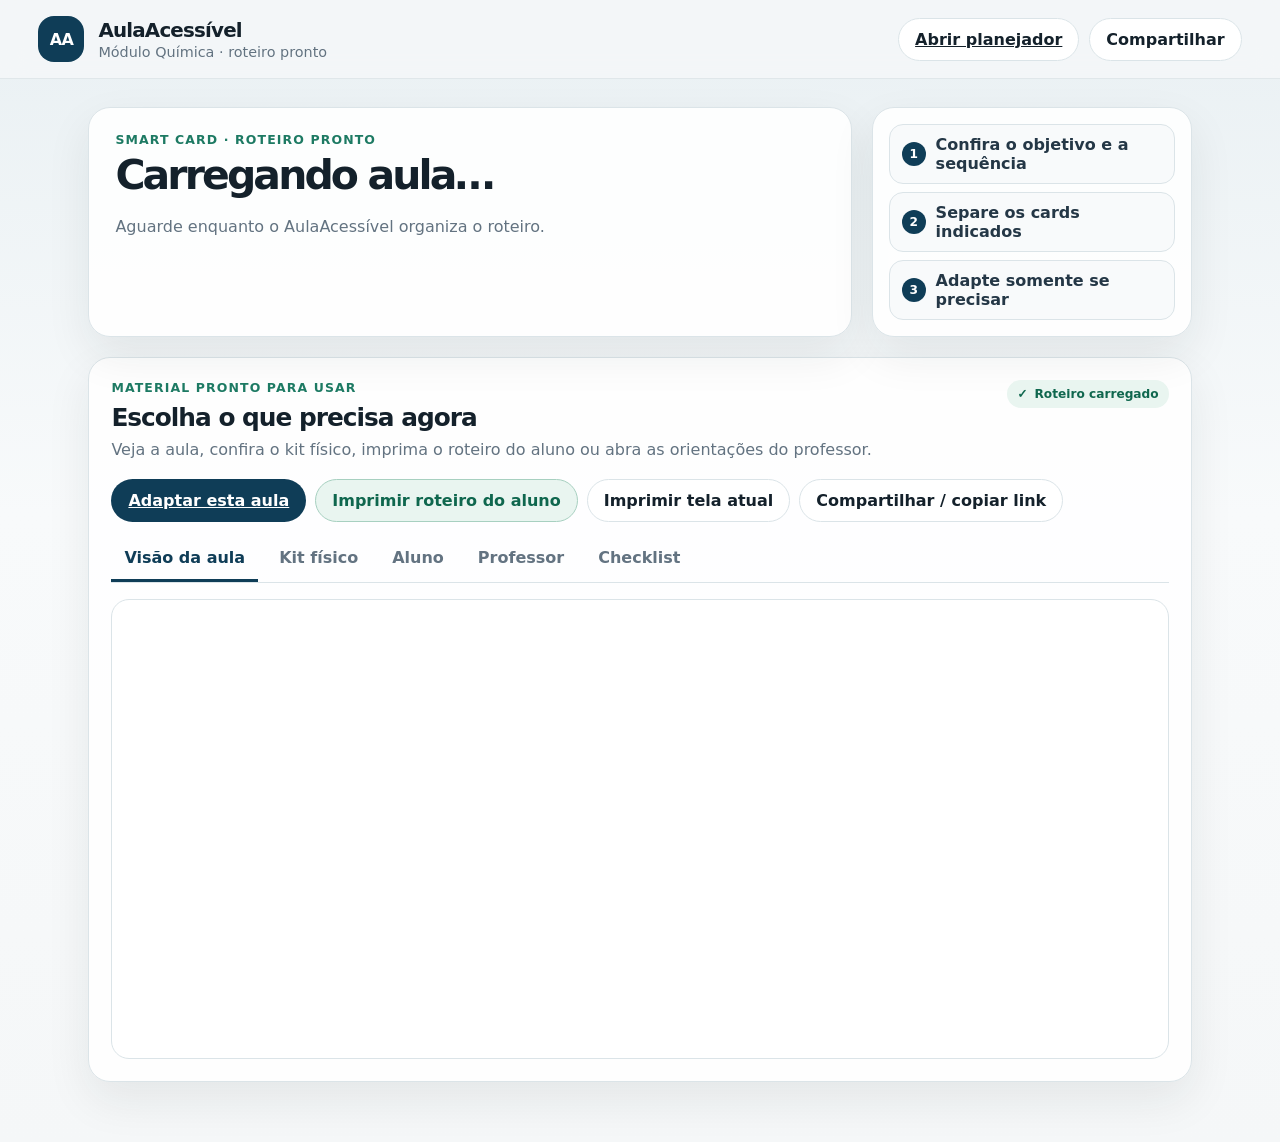
==== commit 71f99d54: "Update smart.html" ====
--- a/smart.html
+++ b/smart.html
@@ -109,7 +109,6 @@
           </div>
 
           <article class="output" id="outputArea"></article>
-          <p class="smart-link-note">Este Smart Card usa a mesma URL impressa no QR/NFC. Atualizar este arquivo não exige recriar os códigos.</p>
         </div>
       </section>
     </div>
@@ -160,83 +159,6 @@
         ]
       },
 
-      "densidade-misturas": {
-        titulo: "Densidade e Misturas",
-        descricao: "Atividade para observar diferenças de densidade e comportamento de materiais em misturas.",
-        objetivo: "Relacionar densidade, composição e comportamento de diferentes materiais.",
-        materiais: [
-          "Béqueres",
-          "Água",
-          "Óleo",
-          "Materiais sólidos ou líquidos de diferentes densidades"
-        ],
-        seguranca: [
-          "Usar óculos, se necessário",
-          "Evitar derramamentos",
-          "Manter a bancada organizada"
-        ],
-        sensorial: [
-          "Atividade com líquidos",
-          "Pode haver mudança visual",
-          "Pode haver movimentação na bancada"
-        ],
-        etapas: [
-          "Ler o roteiro",
-          "Observar os materiais",
-          "Adicionar os materiais",
-          "Observar o comportamento da mistura",
-          "Comparar os resultados",
-          "Registrar as observações"
-        ],
-        cards: [
-          "LER ROTEIRO",
-          "VER MATERIAIS",
-          "OBSERVAR",
-          "COMPARAR RESULTADOS",
-          "REGISTRAR"
-        ]
-      },
-
-      "separacao-misturas": {
-        titulo: "Separação de Misturas",
-        descricao: "Atividade prática envolvendo técnicas de separação de componentes de uma mistura.",
-        objetivo: "Identificar e aplicar métodos de separação adequados.",
-        materiais: [
-          "Misturas preparadas",
-          "Béqueres",
-          "Funil",
-          "Papel-filtro",
-          "Outros materiais conforme a técnica"
-        ],
-        seguranca: [
-          "Usar EPI quando indicado",
-          "Cuidado com vidrarias",
-          "Descartar no local indicado"
-        ],
-        sensorial: [
-          "Atividade com líquidos",
-          "Pode haver espera",
-          "Pode haver movimentação na bancada"
-        ],
-        etapas: [
-          "Ler o roteiro",
-          "Conferir os materiais",
-          "Montar o procedimento",
-          "Executar a separação",
-          "Aguardar quando necessário",
-          "Observar o resultado",
-          "Registrar"
-        ],
-        cards: [
-          "LER ROTEIRO",
-          "VER MATERIAIS",
-          "MANIPULAR COM ORIENTAÇÃO",
-          "AGUARDAR",
-          "OBSERVAR",
-          "REGISTRAR"
-        ]
-      },
-
       "evidencias-reacoes": {
         titulo: "Evidências de Reações Químicas",
         descricao: "Observação de indícios que podem indicar a ocorrência de uma transformação química.",
@@ -317,43 +239,6 @@
         ]
       },
 
-      "indicadores-ph": {
-        titulo: "Indicadores e pH",
-        descricao: "Atividade para observar o comportamento de indicadores em meios ácidos e básicos.",
-        objetivo: "Relacionar mudanças de cor de indicadores com a acidez ou basicidade do meio.",
-        materiais: [
-          "Soluções de teste",
-          "Indicador ácido-base",
-          "Tubos de ensaio ou béqueres",
-          "Conta-gotas"
-        ],
-        seguranca: [
-          "Usar óculos",
-          "Não provar as soluções",
-          "Descartar no local indicado"
-        ],
-        sensorial: [
-          "Pode haver mudança de cor",
-          "Atividade com líquidos",
-          "Pode haver movimentação na bancada"
-        ],
-        etapas: [
-          "Ler o roteiro",
-          "Observar as amostras",
-          "Adicionar o indicador",
-          "Observar a mudança de cor",
-          "Comparar os resultados",
-          "Registrar"
-        ],
-        cards: [
-          "LER ROTEIRO",
-          "OBSERVAR",
-          "MANIPULAR COM ORIENTAÇÃO",
-          "PODE TER MUDANÇA DE COR",
-          "COMPARAR RESULTADOS",
-          "REGISTRAR"
-        ]
-      },
 
       "titulacao-acido-base": {
         titulo: "Titulação Ácido-Base",
@@ -396,44 +281,6 @@
         ]
       },
 
-      "termoquimica": {
-        titulo: "Termoquímica",
-        descricao: "Atividade para observar e interpretar variações de temperatura associadas a processos químicos.",
-        objetivo: "Relacionar variações de temperatura a trocas de energia.",
-        materiais: [
-          "Recipientes adequados",
-          "Termômetro",
-          "Substâncias definidas pelo professor"
-        ],
-        seguranca: [
-          "Cuidado com calor",
-          "Usar EPI quando indicado",
-          "Manipular materiais com orientação"
-        ],
-        sensorial: [
-          "Pode haver calor",
-          "Pode haver frio",
-          "Pode haver espera"
-        ],
-        etapas: [
-          "Ler o roteiro",
-          "Medir a temperatura inicial",
-          "Realizar o procedimento",
-          "Aguardar quando necessário",
-          "Medir a temperatura final",
-          "Comparar resultados",
-          "Registrar"
-        ],
-        cards: [
-          "LER ROTEIRO",
-          "MEDIR",
-          "MANIPULAR COM ORIENTAÇÃO",
-          "AGUARDAR",
-          "COMPARAR RESULTADOS",
-          "REGISTRAR"
-        ]
-      },
-
       "eletroquimica": {
         titulo: "Eletroquímica e Corrosão",
         descricao: "Atividade para observar processos eletroquímicos e fenômenos relacionados à corrosão.",
@@ -470,42 +317,7 @@
           "COMPARAR RESULTADOS",
           "REGISTRAR"
         ]
-      },
-
-      "quimica-organica": {
-        titulo: "Química Orgânica",
-        descricao: "Modelo para organização de atividades envolvendo substâncias e funções orgânicas.",
-        objetivo: "Reconhecer estruturas, propriedades ou transformações relacionadas a compostos orgânicos.",
-        materiais: [
-          "Modelos moleculares",
-          "Fórmulas ou estruturas",
-          "Materiais definidos conforme a atividade"
-        ],
-        seguranca: [
-          "Seguir as orientações específicas da atividade",
-          "Usar EPI em atividades práticas"
-        ],
-        sensorial: [
-          "Pode haver trabalho em grupo",
-          "Pode haver contato tátil com modelos"
-        ],
-        etapas: [
-          "Ouvir a orientação",
-          "Observar os modelos ou estruturas",
-          "Comparar características",
-          "Responder às questões",
-          "Registrar as conclusões"
-        ],
-        cards: [
-          "OUVIR ORIENTAÇÃO",
-          "OBSERVAR",
-          "COMPARAR RESULTADOS",
-          "RESPONDER PERGUNTAS",
-          "REGISTRAR",
-          "CONCLUIR"
-        ]
-      }
-    };
+      };
 
 Object.assign(aulas, {
 
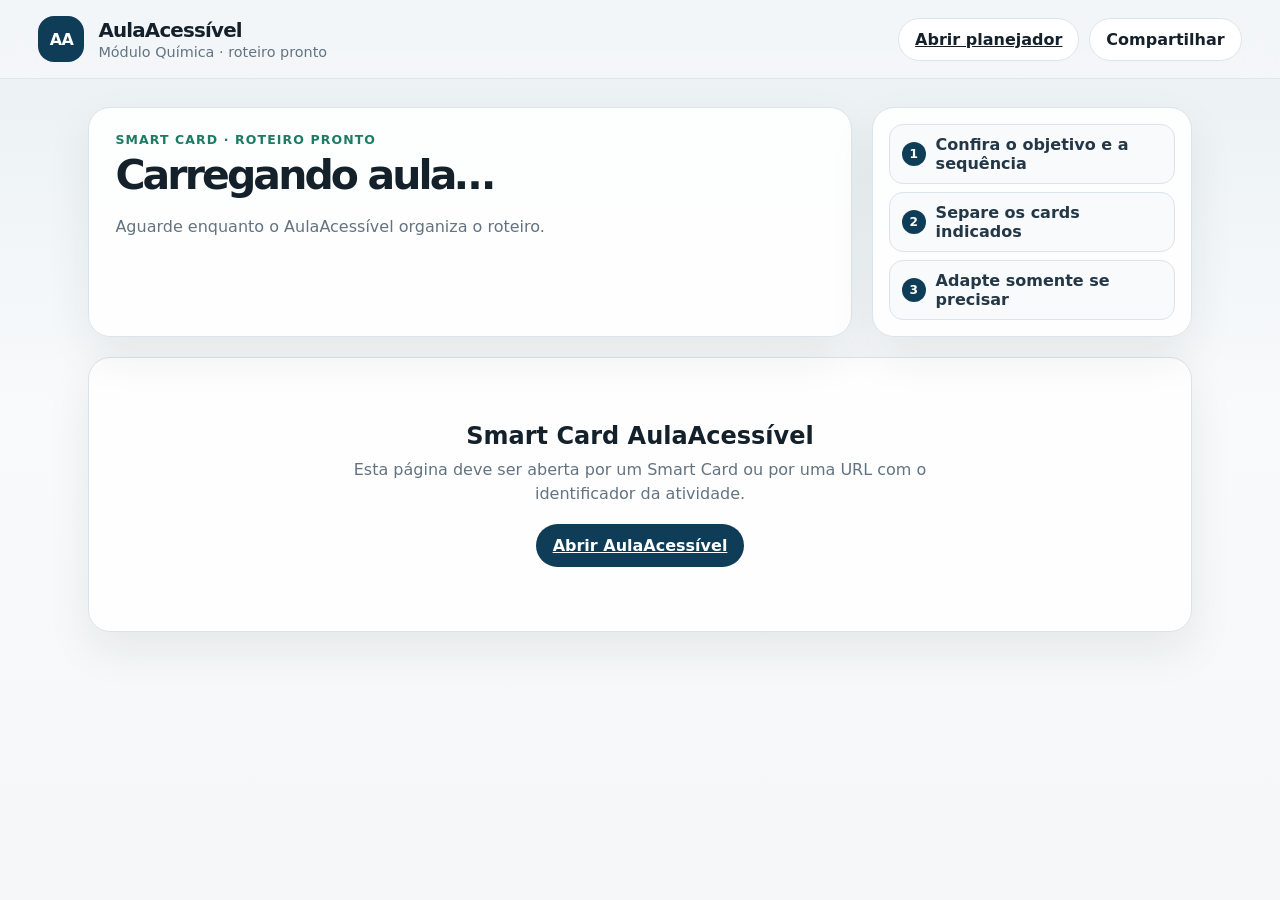
==== commit 75ce4c36: "Add files via upload" ====
--- a/smart.html
+++ b/smart.html
@@ -317,7 +317,8 @@
           "COMPARAR RESULTADOS",
           "REGISTRAR"
         ]
-      };
+      }
+    };
 
 Object.assign(aulas, {
 
